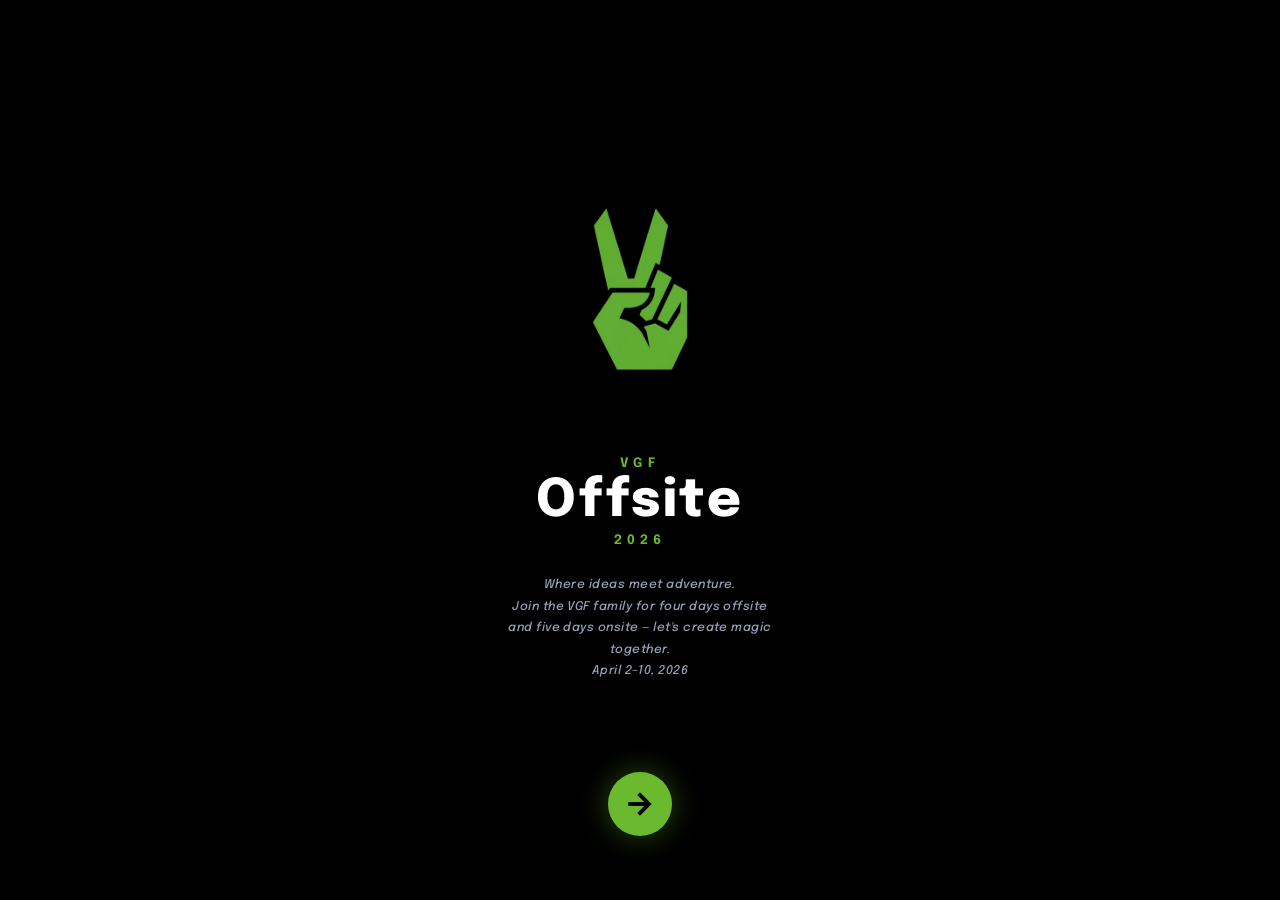
==== index.html @ bce661f6 "Remove chat feature, clean up Firebase references" ====
<!DOCTYPE html>
<html lang="en">

<head>
  <meta charset="utf-8" />
  <meta name="viewport" content="width=device-width, initial-scale=1.0, maximum-scale=1.0, user-scalable=no" />
  <title>VineGarden Films – Event App 2026</title>
  <meta name="description" content="Official event app for VineGarden Films Offsite &amp; Onsite 2026" />
  <link rel="manifest" href="manifest.json" />
  <link rel="apple-touch-icon" href="apple-touch-icon.png" />
  <meta name="apple-mobile-web-app-capable" content="yes" />
  <meta name="apple-mobile-web-app-status-bar-style" content="black-translucent" />
  <meta name="apple-mobile-web-app-title" content="VGF Events" />
  <meta name="theme-color" content="#000000" />
  <link rel="stylesheet" href="styles.css" />
  <link href="https://fonts.googleapis.com/css2?family=Epilogue:wght@100..900&display=swap" rel="stylesheet" />
  <link href="https://fonts.googleapis.com/css2?family=Material+Symbols+Outlined:wght,FILL@100..700,0..1&display=swap"
    rel="stylesheet" />


</head>

<body>
  <div class="app-shell">

    <!-- ===== SCREEN 1: SPLASH / WELCOME ===== -->
    <div id="splash-screen" class="screen active splash-active splash-screen">
      <div class="splash-content">
        <div class="splash-logo">
          <img src="offsite5_banner.png" alt="VGF Logo" class="splash-logo-img" />
        </div>
        <div class="splash-text">
          <p class="splash-small-text">VGF</p>
          <h1 class="splash-big-text">Offsite</h1>
          <p class="splash-small-text">2026</p>
        </div>
        <p class="splash-invite">Where ideas meet adventure.<br>Join the VGF family for four days offsite<br>and five
          days onsite — let's create magic together.<br>April 2–10, 2026</p>
      </div>

      <div class="splash-bottom">
        <button class="splash-enter-btn" id="splash-enter-btn">
          <span class="material-symbols-outlined">arrow_forward</span>
        </button>
      </div>
      <div class="vignette"></div>
      <div class="splash-gradient"></div>
    </div>

    <!-- ===== SCREEN 2: HOME ===== -->
    <div id="home-screen" class="screen home-screen">
      <div class="home-hero">
        <img src="team_banner.png" alt="VGF Team" />
        <div class="home-hero-overlay"></div>
        <div class="home-hero-content">
          <p class="brand-label">VineGarden Films</p>
          <h1>Offsite 2026</h1>
        </div>
      </div>

      <div class="home-intro animate-slide-up stagger-1">
        <p>Welcome to the official VineGarden Films event companion. Explore the schedule, connect with participants,
          and stay updated throughout the Offsite &amp; Onsite 2026.</p>
      </div>

      <div class="home-features">
        <div class="features-header">
          <h3>Featured Highlights</h3>
          <button class="see-all">See All</button>
        </div>
        <div class="features-carousel">
          <div class="feature-card animate-fade-in stagger-3">
            <span class="material-symbols-outlined">celebration</span>
            <p class="title">Ghost Theme Party</p>
            <p class="meta">Apr 4 · The Grand Evening</p>
            <p class="desc">Dress up in spooky costumes for a night of thrills and surprises.</p>
          </div>
          <div class="feature-card animate-fade-in stagger-4">
            <span class="material-symbols-outlined">theater_comedy</span>
            <p class="title">The VGF Show</p>
            <p class="meta">Apr 4 · 1:00 PM</p>
            <p class="desc">The main event showcase — performances, speeches, and fun.</p>
          </div>
          <div class="feature-card animate-fade-in stagger-5">
            <span class="material-symbols-outlined">movie</span>
            <p class="title">Movie</p>
            <p class="meta">Apr 3 · 4:30 PM</p>
            <p class="desc">Sit back, relax, and enjoy a movie screening with the team.</p>
          </div>
        </div>
      </div>
    </div>

    <!-- ===== SCREEN 3: SCHEDULE ===== -->
    <div id="timeline-screen" class="screen timeline-screen">
      <div class="timeline-header">
        <div class="timeline-header-top">
          <div>
            <p class="brand-label">VineGarden Films</p>
            <h2>Schedule</h2>
          </div>
          <button class="timeline-calendar-btn">
            <span class="material-symbols-outlined">calendar_today</span>
          </button>
        </div>
        <div class="schedule-tabs">
          <button class="schedule-tab active" data-schedule="offsite">Offsite</button>
          <button class="schedule-tab" data-schedule="onsite">Onsite</button>
        </div>
        <div class="date-pills" id="offsite-dates">
          <div class="date-pill active" data-date="apr2">
            <span class="month">Apr</span>
            <span class="day">2</span>
          </div>
          <div class="date-pill" data-date="apr3">
            <span class="month">Apr</span>
            <span class="day">3</span>
          </div>
          <div class="date-pill" data-date="apr4">
            <span class="month">Apr</span>
            <span class="day">4</span>
          </div>
          <div class="date-pill" data-date="apr5">
            <span class="month">Apr</span>
            <span class="day">5</span>
          </div>
        </div>
        <div class="date-pills" id="onsite-dates" style="display:none;">
          <div class="date-pill active" data-date="apr6">
            <span class="month">Apr</span>
            <span class="day">6</span>
          </div>
          <div class="date-pill" data-date="apr7">
            <span class="month">Apr</span>
            <span class="day">7</span>
          </div>
          <div class="date-pill" data-date="apr8">
            <span class="month">Apr</span>
            <span class="day">8</span>
          </div>
          <div class="date-pill" data-date="apr9">
            <span class="month">Apr</span>
            <span class="day">9</span>
          </div>
          <div class="date-pill" data-date="apr10">
            <span class="month">Apr</span>
            <span class="day">10</span>
          </div>
        </div>
      </div>

      <div class="timeline-body">
        <div class="timeline-line"></div>

        <div class="schedule-day" data-schedule-date="apr2">
          <div class="timeline-event animate-fade-in stagger-1">
            <div class="timeline-time-col"><span class="timeline-time">12:00</span>
              <div class="timeline-dot"></div>
            </div>
            <div class="event-card">
              <div class="event-card-header"><span class="event-tag morning">Arrival</span><span
                  class="material-symbols-outlined">flight_land</span></div>
              <h3>Arrival</h3>
              <p>Check-in and settle into the venue.</p>
            </div>
          </div>
          <div class="timeline-event animate-fade-in stagger-2">
            <div class="timeline-time-col"><span class="timeline-time">14:00</span>
              <div class="timeline-dot muted"></div>
            </div>
            <div class="event-card">
              <div class="event-card-header"><span class="event-tag lunch">Lunch</span><span
                  class="material-symbols-outlined">restaurant</span></div>
              <h3>Lunch</h3>
              <p>Lunch with the team.</p>
            </div>
          </div>
          <div class="timeline-event animate-fade-in stagger-3">
            <div class="timeline-time-col"><span class="timeline-time">16:30</span>
              <div class="timeline-dot muted"></div>
            </div>
            <div class="event-card">
              <div class="event-card-header"><span class="event-tag workshop">Hi-Tea</span><span
                  class="material-symbols-outlined">local_cafe</span></div>
              <h3>Hi-Tea</h3>
              <p>Refreshments and snacks.</p>
            </div>
          </div>
          <div class="timeline-event animate-fade-in stagger-4">
            <div class="timeline-time-col"><span class="timeline-time highlight">17:00</span>
              <div class="timeline-dot large"></div>
            </div>
            <div class="event-card">
              <div class="event-card-header"><span class="event-tag shoot">Game</span><span
                  class="material-symbols-outlined">sports_esports</span></div>
              <h3>Badminton/Cricket</h3>
              <p>Friendly matches with the team.</p>
            </div>
          </div>
          <div class="timeline-event animate-fade-in stagger-5">
            <div class="timeline-time-col"><span class="timeline-time highlight">19:00</span>
              <div class="timeline-dot large"></div>
            </div>
            <div class="event-card">
              <div class="event-card-header"><span class="event-tag shoot">Game</span><span
                  class="material-symbols-outlined">sports_esports</span></div>
              <h3>Guess the object</h3>
              <p>Guess the object from the song.</p>
            </div>
          </div>
          <div class="timeline-event animate-fade-in stagger-6">
            <div class="timeline-time-col"><span class="timeline-time">21:30</span>
              <div class="timeline-dot muted"></div>
            </div>
            <div class="event-card">
              <div class="event-card-header"><span class="event-tag lunch">Dinner</span><span
                  class="material-symbols-outlined">dinner_dining</span></div>
              <h3>Dinner</h3>
              <p>Dinner with the team.</p>
            </div>
          </div>
          <div class="timeline-event animate-fade-in">
            <div class="timeline-time-col"><span class="timeline-time">23:00</span>
              <div class="timeline-dot muted"></div>
            </div>
            <div class="event-card">
              <div class="event-card-header"><span class="event-tag workshop">Leisure</span><span
                  class="material-symbols-outlined">pool</span></div>
              <h3>Pool</h3>
              <p>Unwind by the pool.</p>
            </div>
          </div>
        </div>
        <div class="schedule-day" data-schedule-date="apr3" style="display:none;">
          <div class="timeline-event animate-fade-in stagger-1">
            <div class="timeline-time-col"><span class="timeline-time">12:00</span>
              <div class="timeline-dot"></div>
            </div>
            <div class="event-card">
              <div class="event-card-header"><span class="event-tag lunch">Brunch</span><span
                  class="material-symbols-outlined">brunch_dining</span></div>
              <h3>Brunch</h3>
              <p>Late morning brunch.</p>
            </div>
          </div>
          <div class="timeline-event animate-fade-in stagger-2">
            <div class="timeline-time-col"><span class="timeline-time highlight">13:00</span>
              <div class="timeline-dot large"></div>
            </div>
            <div class="event-card">
              <div class="event-card-header"><span class="event-tag shoot">Activity</span><span
                  class="material-symbols-outlined">sports_gymnastics</span></div>
              <h3>Obstacle course</h3>
              <p>1:00 – 3:00 PM team challenge.</p>
            </div>
          </div>
          <div class="timeline-event animate-fade-in stagger-3">
            <div class="timeline-time-col"><span class="timeline-time">16:00</span>
              <div class="timeline-dot muted"></div>
            </div>
            <div class="event-card">
              <div class="event-card-header"><span class="event-tag workshop">Hi-Tea</span><span
                  class="material-symbols-outlined">local_cafe</span></div>
              <h3>Hi-Tea</h3>
              <p>Refreshments and snacks.</p>
            </div>
          </div>
          <div class="timeline-event animate-fade-in stagger-4">
            <div class="timeline-time-col"><span class="timeline-time">16:30</span>
              <div class="timeline-dot muted"></div>
            </div>
            <div class="event-card">
              <div class="event-card-header"><span class="event-tag morning">Movie</span><span
                  class="material-symbols-outlined">movie</span></div>
              <h3>Movie</h3>
              <p>4:30 – 7:00 PM movie screening.</p>
            </div>
          </div>
          <div class="timeline-event animate-fade-in stagger-5">
            <div class="timeline-time-col"><span class="timeline-time highlight">20:00</span>
              <div class="timeline-dot large"></div>
            </div>
            <div class="event-card">
              <div class="event-card-header"><span class="event-tag shoot">Game</span><span
                  class="material-symbols-outlined">edit</span></div>
              <h3>Pictionary</h3>
              <p>8:00 – 10:00 PM Pictionary.</p>
            </div>
          </div>
          <div class="timeline-event animate-fade-in stagger-6">
            <div class="timeline-time-col"><span class="timeline-time">22:00</span>
              <div class="timeline-dot muted"></div>
            </div>
            <div class="event-card">
              <div class="event-card-header"><span class="event-tag lunch">Dinner</span><span
                  class="material-symbols-outlined">dinner_dining</span></div>
              <h3>Dinner</h3>
              <p>Dinner with the team.</p>
            </div>
          </div>
          <div class="timeline-event animate-fade-in">
            <div class="timeline-time-col"><span class="timeline-time">23:00</span>
              <div class="timeline-dot muted"></div>
            </div>
            <div class="event-card">
              <div class="event-card-header"><span class="event-tag workshop">Leisure</span><span
                  class="material-symbols-outlined">pool</span></div>
              <h3>Pool</h3>
              <p>Late night pool session.</p>
            </div>
          </div>
        </div>
        <div class="schedule-day" data-schedule-date="apr4" style="display:none;">
          <div class="timeline-event animate-fade-in stagger-1">
            <div class="timeline-time-col"><span class="timeline-time">12:00</span>
              <div class="timeline-dot"></div>
            </div>
            <div class="event-card">
              <div class="event-card-header"><span class="event-tag lunch">Brunch</span><span
                  class="material-symbols-outlined">brunch_dining</span></div>
              <h3>Brunch</h3>
              <p>Energize for the day.</p>
            </div>
          </div>
          <div class="timeline-event animate-fade-in stagger-2">
            <div class="timeline-time-col"><span class="timeline-time highlight">13:00</span>
              <div class="timeline-dot large"></div>
            </div>
            <div class="event-card">
              <div class="event-card-header"><span class="event-tag morning">Show</span><span
                  class="material-symbols-outlined">theater_comedy</span></div>
              <h3>The VGF show</h3>
              <p>The main event show.</p>
            </div>
          </div>
          <div class="timeline-event animate-fade-in stagger-3">
            <div class="timeline-time-col"><span class="timeline-time">16:00</span>
              <div class="timeline-dot muted"></div>
            </div>
            <div class="event-card">
              <div class="event-card-header"><span class="event-tag workshop">Hi-Tea</span><span
                  class="material-symbols-outlined">local_cafe</span></div>
              <h3>Hi-Tea</h3>
              <p>Afternoon refreshments.</p>
            </div>
          </div>
          <div class="timeline-event animate-fade-in stagger-4">
            <div class="timeline-time-col"><span class="timeline-time">16:30</span>
              <div class="timeline-dot muted"></div>
            </div>
            <div class="event-card">
              <div class="event-card-header"><span class="event-tag workshop">Photo</span><span
                  class="material-symbols-outlined">photo_camera</span></div>
              <h3>Group photo</h3>
              <p>4:30 – 5:00 PM team photo.</p>
            </div>
          </div>
          <div class="timeline-event animate-fade-in stagger-5">
            <div class="timeline-time-col"><span class="timeline-time">17:00</span>
              <div class="timeline-dot muted"></div>
            </div>
            <div class="event-card">
              <div class="event-card-header"><span class="event-tag morning">Prep</span><span
                  class="material-symbols-outlined">styler</span></div>
              <h3>Preparation time</h3>
              <p>5:00 – 7:00 PM get ready.</p>
            </div>
          </div>
          <div class="timeline-event animate-fade-in stagger-6">
            <div class="timeline-time-col"><span class="timeline-time highlight">19:00</span>
              <div class="timeline-dot large"></div>
            </div>
            <div class="event-card">
              <div class="event-card-header"><span class="event-tag shoot">Evening</span><span
                  class="material-symbols-outlined">celebration</span></div>
              <h3>The Grand Evening</h3>
              <p>10-Min Brief Speech / DJ Night / Ghost Party / Surprise Event.</p>
            </div>
          </div>
          <div class="timeline-event animate-fade-in">
            <div class="timeline-time-col"><span class="timeline-time">23:00</span>
              <div class="timeline-dot muted"></div>
            </div>
            <div class="event-card">
              <div class="event-card-header"><span class="event-tag workshop">Leisure</span><span
                  class="material-symbols-outlined">pool</span></div>
              <h3>Pool</h3>
              <p>Late night pool.</p>
            </div>
          </div>
        </div>
        <div class="schedule-day" data-schedule-date="apr5" style="display:none;">
          <div class="timeline-event animate-fade-in stagger-1">
            <div class="timeline-time-col"><span class="timeline-time">11:00</span>
              <div class="timeline-dot"></div>
            </div>
            <div class="event-card">
              <div class="event-card-header"><span class="event-tag morning">Departure</span><span
                  class="material-symbols-outlined">flight_takeoff</span></div>
              <h3>Breakfast & departure</h3>
              <p>Farewell breakfast and checkout.</p>
            </div>
          </div>
        </div>

      </div>
      <div class="timeline-glow"></div>
    </div>

    <!-- ===== SCREEN 4: PEOPLE ===== -->
    <div id="people-screen" class="screen people-screen">
      <div class="people-header">
        <div class="people-header-top">
          <h1>Participants</h1>
        </div>
        <div class="search-wrapper">
          <span class="material-symbols-outlined">search</span>
          <input id="people-search" class="search-input" type="text" placeholder="Search participants..." />
        </div>
      </div>

      <div class="people-list">
        <!-- Nikhil -->
        <div class="person-card animate-fade-in stagger-1" data-category="delhi">
          <div class="person-avatar">
            <img src="https://ui-avatars.com/api/?name=Nikhil&background=random&color=fff&size=128" alt="Nikhil" />
          </div>
          <div class="person-info">
            <p class="person-name">Nikhil</p>
            <p class="person-role">Delhi</p>
          </div>
        </div>

        <!-- Shivangi -->
        <div class="person-card animate-fade-in stagger-2" data-category="delhi">
          <div class="person-avatar">
            <img src="https://ui-avatars.com/api/?name=Shivangi&background=random&color=fff&size=128" alt="Shivangi" />
          </div>
          <div class="person-info">
            <p class="person-name">Shivangi</p>
            <p class="person-role">Delhi</p>
          </div>
        </div>

        <!-- Nitish -->
        <div class="person-card animate-fade-in stagger-3" data-category="delhi">
          <div class="person-avatar">
            <img src="https://ui-avatars.com/api/?name=Nitish&background=random&color=fff&size=128" alt="Nitish" />
          </div>
          <div class="person-info">
            <p class="person-name">Nitish</p>
            <p class="person-role">Delhi</p>
          </div>
        </div>

        <!-- Asha Uniyal -->
        <div class="person-card animate-fade-in stagger-4" data-category="delhi">
          <div class="person-avatar">
            <img src="https://ui-avatars.com/api/?name=Asha+Uniyal&background=random&color=fff&size=128"
              alt="Asha Uniyal" />
          </div>
          <div class="person-info">
            <p class="person-name">Asha Uniyal</p>
            <p class="person-role">Delhi</p>
          </div>
        </div>

        <!-- Manya -->
        <div class="person-card animate-fade-in stagger-5" data-category="chandigarh">
          <div class="person-avatar">
            <img src="https://ui-avatars.com/api/?name=Manya&background=random&color=fff&size=128" alt="Manya" />
          </div>
          <div class="person-info">
            <p class="person-name">Manya</p>
            <p class="person-role">Chandigarh</p>
          </div>
        </div>

        <!-- Naman -->
        <div class="person-card animate-fade-in stagger-1" data-category="chandigarh">
          <div class="person-avatar">
            <img src="https://ui-avatars.com/api/?name=Naman&background=random&color=fff&size=128" alt="Naman" />
          </div>
          <div class="person-info">
            <p class="person-name">Naman</p>
            <p class="person-role">Chandigarh</p>
          </div>
        </div>

        <!-- Rachit -->
        <div class="person-card animate-fade-in stagger-2" data-category="chandigarh">
          <div class="person-avatar">
            <img src="https://ui-avatars.com/api/?name=Rachit&background=random&color=fff&size=128" alt="Rachit" />
          </div>
          <div class="person-info">
            <p class="person-name">Rachit</p>
            <p class="person-role">Chandigarh</p>
          </div>
        </div>

        <!-- Surya -->
        <div class="person-card animate-fade-in stagger-3" data-category="kolkata">
          <div class="person-avatar">
            <img src="https://ui-avatars.com/api/?name=Surya&background=random&color=fff&size=128" alt="Surya" />
          </div>
          <div class="person-info">
            <p class="person-name">Surya</p>
            <p class="person-role">Kolkata</p>
          </div>
        </div>

        <!-- Sulagna -->
        <div class="person-card animate-fade-in stagger-4" data-category="kolkata">
          <div class="person-avatar">
            <img src="https://ui-avatars.com/api/?name=Sulagna&background=random&color=fff&size=128" alt="Sulagna" />
          </div>
          <div class="person-info">
            <p class="person-name">Sulagna</p>
            <p class="person-role">Kolkata</p>
          </div>
        </div>

        <!-- Ved -->
        <div class="person-card animate-fade-in stagger-5" data-category="kolkata">
          <div class="person-avatar">
            <img src="https://ui-avatars.com/api/?name=Ved&background=random&color=fff&size=128" alt="Ved" />
          </div>
          <div class="person-info">
            <p class="person-name">Ved</p>
            <p class="person-role">Kolkata</p>
          </div>
        </div>

        <!-- Kiran Shinde -->
        <div class="person-card animate-fade-in stagger-1" data-category="pune">
          <div class="person-avatar">
            <img src="https://ui-avatars.com/api/?name=Kiran+Shinde&background=random&color=fff&size=128"
              alt="Kiran Shinde" />
          </div>
          <div class="person-info">
            <p class="person-name">Kiran Shinde</p>
            <p class="person-role">Pune</p>
          </div>
        </div>

        <!-- Anand Harish Makwana -->
        <div class="person-card animate-fade-in stagger-2" data-category="pune">
          <div class="person-avatar">
            <img src="https://ui-avatars.com/api/?name=Anand+Harish+Makwana&background=random&color=fff&size=128"
              alt="Anand Harish Makwana" />
          </div>
          <div class="person-info">
            <p class="person-name">Anand Harish Makwana</p>
            <p class="person-role">Pune</p>
          </div>
        </div>

        <!-- Sunil -->
        <div class="person-card animate-fade-in stagger-3" data-category="mumbai">
          <div class="person-avatar">
            <img src="https://ui-avatars.com/api/?name=Sunil&background=random&color=fff&size=128" alt="Sunil" />
          </div>
          <div class="person-info">
            <p class="person-name">Sunil</p>
            <p class="person-role">Mumbai</p>
          </div>
        </div>

        <!-- Hrishikesh -->
        <div class="person-card animate-fade-in stagger-4" data-category="mumbai">
          <div class="person-avatar">
            <img src="https://ui-avatars.com/api/?name=Hrishikesh&background=random&color=fff&size=128"
              alt="Hrishikesh" />
          </div>
          <div class="person-info">
            <p class="person-name">Hrishikesh</p>
            <p class="person-role">Mumbai</p>
          </div>
        </div>

        <!-- Karan -->
        <div class="person-card animate-fade-in stagger-5" data-category="mumbai">
          <div class="person-avatar">
            <img src="https://ui-avatars.com/api/?name=Karan&background=random&color=fff&size=128" alt="Karan" />
          </div>
          <div class="person-info">
            <p class="person-name">Karan</p>
            <p class="person-role">Mumbai</p>
          </div>
        </div>

        <!-- Radhika -->
        <div class="person-card animate-fade-in stagger-1" data-category="mumbai">
          <div class="person-avatar">
            <img src="https://ui-avatars.com/api/?name=Radhika&background=random&color=fff&size=128" alt="Radhika" />
          </div>
          <div class="person-info">
            <p class="person-name">Radhika</p>
            <p class="person-role">Mumbai</p>
          </div>
        </div>

        <!-- Harsh -->
        <div class="person-card animate-fade-in stagger-2" data-category="mumbai">
          <div class="person-avatar">
            <img src="https://ui-avatars.com/api/?name=Harsh&background=random&color=fff&size=128" alt="Harsh" />
          </div>
          <div class="person-info">
            <p class="person-name">Harsh</p>
            <p class="person-role">Mumbai</p>
          </div>
        </div>

        <!-- Vedant -->
        <div class="person-card animate-fade-in stagger-3" data-category="mumbai">
          <div class="person-avatar">
            <img src="https://ui-avatars.com/api/?name=Vedant&background=random&color=fff&size=128" alt="Vedant" />
          </div>
          <div class="person-info">
            <p class="person-name">Vedant</p>
            <p class="person-role">Mumbai</p>
          </div>
        </div>

        <!-- Yusuf -->
        <div class="person-card animate-fade-in stagger-4" data-category="mumbai">
          <div class="person-avatar">
            <img src="https://ui-avatars.com/api/?name=Yusuf&background=random&color=fff&size=128" alt="Yusuf" />
          </div>
          <div class="person-info">
            <p class="person-name">Yusuf</p>
            <p class="person-role">Mumbai</p>
          </div>
        </div>

        <!-- Monty -->
        <div class="person-card animate-fade-in stagger-5" data-category="indore">
          <div class="person-avatar">
            <img src="https://ui-avatars.com/api/?name=Monty&background=random&color=fff&size=128" alt="Monty" />
          </div>
          <div class="person-info">
            <p class="person-name">Monty</p>
            <p class="person-role">Indore</p>
          </div>
        </div>

        <!-- Nitin -->
        <div class="person-card animate-fade-in stagger-1" data-category="indore">
          <div class="person-avatar">
            <img src="https://ui-avatars.com/api/?name=Nitin&background=random&color=fff&size=128" alt="Nitin" />
          </div>
          <div class="person-info">
            <p class="person-name">Nitin</p>
            <p class="person-role">Indore</p>
          </div>
        </div>

        <!-- Saisha -->
        <div class="person-card animate-fade-in stagger-2" data-category="bangalore">
          <div class="person-avatar">
            <img src="https://ui-avatars.com/api/?name=Saisha&background=random&color=fff&size=128" alt="Saisha" />
          </div>
          <div class="person-info">
            <p class="person-name">Saisha</p>
            <p class="person-role">Bangalore</p>
          </div>
        </div>

        <!-- Karthik -->
        <div class="person-card animate-fade-in stagger-3" data-category="hyderabad">
          <div class="person-avatar">
            <img src="https://ui-avatars.com/api/?name=Karthik&background=random&color=fff&size=128" alt="Karthik" />
          </div>
          <div class="person-info">
            <p class="person-name">Karthik</p>
            <p class="person-role">Hyderabad</p>
          </div>
        </div>
      </div>

      <div class="ambient-glow-tr"></div>
      <div class="ambient-glow-bl"></div>
    </div>

    <!-- ===== SCREEN 5: HELP & SUPPORT ===== -->
    <div id="help-screen" class="screen help-screen">
      <div class="help-header">
        <div class="help-header-row">
          <span class="material-symbols-outlined brand-icon">movie_filter</span>
          <h1>Help &amp; Support</h1>
          <div class="spacer"></div>
        </div>
        <p class="brand-text">VineGarden Films: 2026</p>
      </div>

      <div class="help-body">
        <!-- Direct Assistance -->
        <section>
          <div class="help-section-title">
            <div class="bar"></div>
            <h2>Direct Assistance</h2>
          </div>
          <button class="help-action">
            <div class="help-action-left">
              <div class="help-action-icon">
                <span class="material-symbols-outlined">headset_mic</span>
              </div>
              <div class="help-action-text">
                <p class="title">Contact Support</p>
                <p class="subtitle">Onsite help available 24/7</p>
              </div>
            </div>
            <span class="material-symbols-outlined chevron">chevron_right</span>
          </button>

        </section>

        <!-- Venue & Logistics -->
        <section>
          <div class="help-section-title">
            <div class="bar"></div>
            <h2>Venue &amp; Logistics</h2>
          </div>
          <div class="venue-card">
            <div class="venue-map">
              <img
                src="https://lh3.googleusercontent.com/aida-public/[base64]"
                alt="Venue Map" />
              <div class="venue-map-gradient"></div>
              <button class="venue-map-btn">
                <span class="material-symbols-outlined">map</span>
                View Interactive Map
              </button>
            </div>
            <div class="venue-links">
              <button class="venue-link">
                <div class="venue-link-left">
                  <span class="material-symbols-outlined">directions_bus</span>
                  <span>Shuttle Schedule</span>
                </div>
                <span class="material-symbols-outlined arrow">arrow_forward</span>
              </button>
              <div class="venue-divider"></div>
              <button class="venue-link">
                <div class="venue-link-left">
                  <span class="material-symbols-outlined">location_on</span>
                  <span>Parking Directions</span>
                </div>
                <span class="material-symbols-outlined arrow">arrow_forward</span>
              </button>
            </div>
          </div>
        </section>

        <!-- Essential Resources -->
        <section>
          <div class="help-section-title">
            <div class="bar"></div>
            <h2>Essential Resources</h2>
          </div>
          <div class="resource-card">
            <div class="resource-icon">
              <span class="material-symbols-outlined">quiz</span>
            </div>
            <div class="resource-info">
              <p class="title">FAQs</p>
              <p class="subtitle">Wifi, catering, and accommodations</p>
            </div>
            <span class="material-symbols-outlined external-icon">open_in_new</span>
          </div>
          <div class="resource-card">
            <div class="resource-icon">
              <span class="material-symbols-outlined">gavel</span>
            </div>
            <div class="resource-info">
              <p class="title">Event Policies</p>
              <p class="subtitle">Production conduct &amp; NDAs</p>
            </div>
            <span class="material-symbols-outlined external-icon">open_in_new</span>
          </div>
          <div class="resource-card">
            <div class="resource-icon emergency">
              <span class="material-symbols-outlined">medical_services</span>
            </div>
            <div class="resource-info">
              <p class="title">Emergency Info</p>
              <p class="subtitle">Medics &amp; Security contacts</p>
            </div>
            <span class="material-symbols-outlined external-icon">open_in_new</span>
          </div>
        </section>
      </div>
    </div>



    <!-- ===== BOTTOM NAVIGATION ===== -->
    <nav id="bottom-nav" class="bottom-nav" style="display: none;">
      <button class="nav-item active" data-screen="home">
        <span class="material-symbols-outlined">home</span>
        <span class="nav-label">Home</span>
      </button>
      <button class="nav-item" data-screen="timeline">
        <span class="material-symbols-outlined">event_note</span>
        <span class="nav-label">Schedule</span>
      </button>
      <button class="nav-item" data-screen="people">
        <span class="material-symbols-outlined">group</span>
        <span class="nav-label">People</span>
      </button>

      <button class="nav-item" data-screen="help">
        <span class="material-symbols-outlined">help_outline</span>
        <span class="nav-label">Help</span>
      </button>
    </nav>

  </div>
  <script src="app.js"></script>
</body>

</html>
---- styles.css ----
/* ============================================
   VINE GARDEN FILMS - Event App 2026
   Design System & Styles
   ============================================ */

@import url('https://fonts.googleapis.com/css2?family=Epilogue:wght@100..900&display=swap');

/* ---- CSS Custom Properties ---- */
:root {
  --primary: #6ab92e;
  --primary-rgb: 106, 185, 46;
  --accent-green: #16541E;
  --accent-green-rgb: 22, 84, 30;
  --bg-dark: #000000;
  --card-dark: #0a0a0a;
  --gold: #6ab92e;
  --font-display: 'Epilogue', sans-serif;
  --radius-sm: 0.25rem;
  --radius-md: 0.5rem;
  --radius-lg: 0.75rem;
  --radius-xl: 1rem;
  --radius-2xl: 1.25rem;
  --radius-full: 9999px;
}

/* ---- Reset & Base ---- */
*,
*::before,
*::after {
  box-sizing: border-box;
  margin: 0;
  padding: 0;
}

html {
  -webkit-text-size-adjust: 100%;
  -webkit-font-smoothing: antialiased;
  -moz-osx-font-smoothing: grayscale;
}

body {
  font-family: var(--font-display);
  background-color: var(--bg-dark);
  color: #f1f5f9;
  height: 100dvh;
  overflow: hidden;
}

/* ---- App Shell ---- */
.app-shell {
  position: relative;
  display: flex;
  flex-direction: column;
  height: 100dvh;
  width: 100%;
  max-width: 430px;
  margin: 0 auto;
  overflow: hidden;
  background: var(--bg-dark);
}

/* ---- Screen Management ---- */
.screen {
  display: none;
  flex-direction: column;
  min-height: 100dvh;
  width: 100%;
  position: absolute;
  top: 0;
  left: 0;
  right: 0;
  bottom: 0;
  opacity: 0;
  transition: opacity 0.4s ease;
  z-index: 1;
}

.screen.active {
  display: flex;
  opacity: 1;
  z-index: 5;
}

.screen.splash-active {
  z-index: 100;
}

/* ============================================
   SCREEN 1: SPLASH / WELCOME
   ============================================ */
.splash-screen {
  align-items: center;
  justify-content: space-between;
  padding: 60px 24px 48px;
  position: relative;
  overflow: hidden;
}

.splash-content {
  flex: 1;
  display: flex;
  flex-direction: column;
  align-items: center;
  justify-content: center;
  width: 100%;
  z-index: 10;
}

/* Logo */
.splash-logo {
  margin-bottom: 24px;
}

.splash-logo-img {
  width: 280px;
  height: 280px;
  object-fit: contain;
}

/* Text block */
.splash-text {
  text-align: center;
  margin-bottom: 28px;
  display: flex;
  flex-direction: column;
  align-items: center;
  gap: 0;
}

.splash-small-text {
  color: var(--primary);
  font-size: 13px;
  font-weight: 700;
  letter-spacing: 0.4em;
  text-transform: uppercase;
  line-height: 1;
}

.splash-big-text {
  color: #fff;
  font-size: 52px;
  font-weight: 800;
  letter-spacing: 0.05em;
  line-height: 1;
  margin: 6px 0;
}

/* Invite message */
.splash-invite {
  color: #94a3b8;
  font-size: 12px;
  font-weight: 500;
  text-align: center;
  line-height: 1.8;
  max-width: 300px;
  letter-spacing: 0.04em;
  font-style: italic;
}

/* Bottom section with enter button */
.splash-bottom {
  z-index: 10;
  padding-bottom: 16px;
  display: flex;
  flex-direction: column;
  align-items: center;
  gap: 12px;
}

.splash-enter-btn {
  width: 64px;
  height: 64px;
  border-radius: 50%;
  background: var(--primary);
  border: none;
  cursor: pointer;
  display: flex;
  align-items: center;
  justify-content: center;
  box-shadow: 0 0 30px rgba(var(--primary-rgb), 0.4);
  transition: all 0.3s ease;
  -webkit-tap-highlight-color: transparent;
  animation: btn-pulse 2s ease-in-out infinite;
}

.splash-enter-btn .material-symbols-outlined {
  font-size: 32px;
  color: #000;
  font-weight: 700;
}

.splash-enter-btn:active {
  transform: scale(0.92);
  box-shadow: 0 0 15px rgba(var(--primary-rgb), 0.6);
}

@keyframes btn-pulse {

  0%,
  100% {
    box-shadow: 0 0 30px rgba(var(--primary-rgb), 0.4);
  }

  50% {
    box-shadow: 0 0 50px rgba(var(--primary-rgb), 0.7);
  }
}

/* Vignette overlay */
.vignette {
  position: absolute;
  inset: 0;
  pointer-events: none;
  box-shadow: inset 0 0 150px rgba(0, 0, 0, 0.9);
  opacity: 0.6;
}

.splash-gradient {
  position: absolute;
  top: 0;
  left: 0;
  width: 100%;
  height: 100%;
  background: linear-gradient(to bottom, transparent, transparent 60%, rgba(0, 0, 0, 0.9));
  pointer-events: none;
}

/* ============================================
   BOTTOM NAVIGATION BAR
   ============================================ */
.bottom-nav {
  position: fixed;
  bottom: 0;
  left: 0;
  right: 0;
  max-width: 430px;
  margin: 0 auto;
  background: rgba(0, 0, 0, 0.95);
  backdrop-filter: blur(20px);
  -webkit-backdrop-filter: blur(20px);
  border-top: 1px solid rgba(255, 255, 255, 0.1);
  padding: 12px 24px 32px;
  display: flex;
  justify-content: space-between;
  align-items: center;
  z-index: 50;
}

.nav-item {
  display: flex;
  flex-direction: column;
  align-items: center;
  gap: 6px;
  cursor: pointer;
  min-width: 64px;
  color: #64748b;
  transition: color 0.2s ease;
  border: none;
  background: none;
  font-family: var(--font-display);
  -webkit-tap-highlight-color: transparent;
}

.nav-item .material-symbols-outlined {
  font-size: 28px;
  transition: font-variation-settings 0.2s ease;
}

.nav-item .nav-label {
  font-size: 9px;
  font-weight: 700;
  letter-spacing: 0.15em;
}

.nav-item.active {
  color: var(--primary);
}

.nav-item.active .material-symbols-outlined {
  font-variation-settings: 'FILL' 1;
}

/* ============================================
   SCREEN 2: HOME
   ============================================ */
.home-screen {
  overflow-y: auto;
  padding-bottom: 100px;
}

.home-screen::-webkit-scrollbar {
  display: none;
}

.home-screen {
  -ms-overflow-style: none;
  scrollbar-width: none;
}

.home-hero {
  position: relative;
  width: 100%;
  height: 48vh;
  overflow: hidden;
}

.home-hero img {
  width: 100%;
  height: 100%;
  object-fit: cover;
  opacity: 0.5;
}

.home-hero-overlay {
  position: absolute;
  inset: 0;
  background: linear-gradient(to bottom, rgba(0, 0, 0, 0) 0%, rgba(0, 0, 0, 0.9) 100%);
}

.home-hero-content {
  position: absolute;
  bottom: 32px;
  left: 24px;
}

.home-hero-content .brand-label {
  color: var(--primary);
  font-weight: 700;
  letter-spacing: 0.2em;
  font-size: 10px;
  margin-bottom: 8px;
}

.home-hero-content h1 {
  font-size: 36px;
  font-weight: 700;
  letter-spacing: -0.01em;
  color: #fff;
  line-height: 1.15;
}

/* Intro text */
.home-intro {
  padding: 28px 24px 0;
}

.home-intro p {
  font-size: 14px;
  color: #94a3b8;
  line-height: 1.7;
  font-weight: 400;
  letter-spacing: 0.01em;
}

.cta-button {
  width: 100%;
  background: var(--primary);
  color: #000;
  font-weight: 700;
  font-family: var(--font-display);
  padding: 16px 24px;
  border-radius: var(--radius-xl);
  display: flex;
  align-items: center;
  justify-content: space-between;
  border: none;
  cursor: pointer;
  font-size: 18px;
  transition: all 0.2s ease;
  -webkit-tap-highlight-color: transparent;
}

.cta-button:active {
  transform: scale(0.98);
  background: rgba(var(--primary-rgb), 0.9);
}

.cta-button .material-symbols-outlined {
  font-weight: 700;
}

/* Featured Highlights */
.home-features {
  padding: 48px 24px 0;
}

.features-header {
  display: flex;
  justify-content: space-between;
  align-items: flex-end;
  margin-bottom: 20px;
}

.features-header h3 {
  font-size: 12px;
  font-weight: 700;
  letter-spacing: 0.15em;
  color: #71717a;
}

.features-header .see-all {
  color: var(--primary);
  font-size: 12px;
  font-weight: 700;
  cursor: pointer;
  border: none;
  background: none;
  font-family: var(--font-display);
}

.features-carousel {
  display: flex;
  gap: 16px;
  overflow-x: auto;
  padding-bottom: 16px;
}

.features-carousel::-webkit-scrollbar {
  display: none;
}

.features-carousel {
  -ms-overflow-style: none;
  scrollbar-width: none;
}

.feature-card {
  min-width: calc(50% - 8px);
  max-width: calc(50% - 8px);
  min-height: 144px;
  height: auto;
  background: rgba(24, 24, 27, 0.5);
  border-radius: var(--radius-xl);
  padding: 20px;
  border: 1px solid #27272a;
  display: flex;
  flex-direction: column;
  justify-content: flex-end;
  flex-shrink: 0;
  cursor: pointer;
  transition: border-color 0.2s;
  font-family: var(--font-display);
}

.feature-card:hover {
  border-color: rgba(var(--primary-rgb), 0.3);
}

.feature-card .material-symbols-outlined {
  color: var(--primary);
  margin-bottom: 12px;
  font-size: 24px;
}

.feature-card .title {
  font-size: 16px;
  font-weight: 600;
  color: #fff;
}

.feature-card .meta {
  font-size: 12px;
  color: #71717a;
  font-weight: 500;
  margin-top: 4px;
}

.feature-card .desc {
  font-size: 10px;
  color: #94a3b8;
  font-weight: 400;
  line-height: 1.5;
  margin-top: 6px;
}

/* ============================================
   SCREEN 3: TIMELINE / SCHEDULE
   ============================================ */
.timeline-screen {
  overflow-y: auto;
  padding-bottom: 100px;
}

.timeline-screen::-webkit-scrollbar {
  display: none;
}

.timeline-screen {
  -ms-overflow-style: none;
  scrollbar-width: none;
}

.timeline-header {
  position: sticky;
  top: 0;
  z-index: 10;
  background: rgba(0, 0, 0, 0.8);
  backdrop-filter: blur(20px);
  -webkit-backdrop-filter: blur(20px);
  padding: 12px 24px;
}

.timeline-header-top {
  display: flex;
  align-items: center;
  justify-content: space-between;
  padding: 8px 0;
}

.timeline-header-top .brand-label {
  color: var(--gold);
  font-size: 10px;
  font-weight: 700;
  letter-spacing: 0.2em;
  margin-bottom: 4px;
}

.timeline-header-top h2 {
  font-size: 24px;
  font-weight: 700;
  letter-spacing: -0.01em;
  color: #fff;
}

.timeline-calendar-btn {
  width: 40px;
  height: 40px;
  border-radius: 50%;
  border: 1px solid var(--accent-green);
  display: flex;
  align-items: center;
  justify-content: center;
  background: none;
  cursor: pointer;
}

.timeline-calendar-btn .material-symbols-outlined {
  color: var(--primary);
  font-size: 20px;
}

/* Date pills */
.date-pills {
  display: flex;
  gap: 16px;
  padding: 16px 0;
  overflow-x: auto;
}

.date-pills::-webkit-scrollbar {
  display: none;
}

.date-pills {
  scrollbar-width: none;
}

.date-pill {
  display: flex;
  flex-direction: column;
  align-items: center;
  min-width: 60px;
  padding: 12px 0;
  border-radius: var(--radius-xl);
  border: 1px solid rgba(255, 255, 255, 0.1);
  background: rgba(255, 255, 255, 0.05);
  cursor: pointer;
  transition: all 0.2s ease;
  font-family: var(--font-display);
}

.date-pill .month {
  font-size: 10px;
  font-weight: 700;
  text-transform: uppercase;
  color: rgba(255, 255, 255, 0.4);
}

.date-pill .day {
  font-size: 18px;
  font-weight: 700;
  color: rgba(255, 255, 255, 0.6);
}

.date-pill.active {
  background: var(--accent-green);
  border-color: rgba(var(--primary-rgb), 0.3);
}

.date-pill.active .month {
  color: rgba(255, 255, 255, 0.7);
}

.date-pill.active .day {
  color: #fff;
}

/* Schedule Tabs (Offsite / Onsite) */
.schedule-tabs {
  display: flex;
  gap: 8px;
  padding: 12px 0 4px;
}

.schedule-tab {
  flex: 1;
  padding: 10px 0;
  border-radius: var(--radius-full);
  font-size: 13px;
  font-weight: 700;
  letter-spacing: 0.1em;
  cursor: pointer;
  transition: all 0.25s ease;
  border: 1px solid rgba(255, 255, 255, 0.1);
  background: rgba(255, 255, 255, 0.05);
  color: #94a3b8;
  font-family: var(--font-display);
  -webkit-tap-highlight-color: transparent;
}

.schedule-tab.active {
  background: var(--primary);
  color: #000;
  border-color: var(--primary);
  box-shadow: 0 0 16px rgba(var(--primary-rgb), 0.3);
}

/* Timeline body */
.timeline-body {
  padding: 24px 24px;
  position: relative;
}

.timeline-line {
  position: absolute;
  left: 45px;
  top: 24px;
  bottom: 24px;
  width: 2px;
  background: linear-gradient(180deg, rgba(var(--accent-green-rgb), 0.1) 0%, var(--accent-green) 15%, var(--accent-green) 85%, rgba(var(--accent-green-rgb), 0.1) 100%);
  border-radius: var(--radius-full);
}

/* Timeline event row */
.timeline-event {
  position: relative;
  display: flex;
  gap: 24px;
  margin-bottom: 40px;
}

.timeline-event:last-child {
  margin-bottom: 0;
}

.timeline-time-col {
  display: flex;
  flex-direction: column;
  align-items: center;
  padding-top: 4px;
  width: 44px;
  min-width: 44px;
  flex-shrink: 0;
}

.timeline-time {
  font-size: 11px;
  font-weight: 700;
  text-transform: uppercase;
  color: var(--primary) !important;
}

.timeline-time.highlight {
  color: var(--primary) !important;
}

.timeline-dot {
  width: 12px;
  height: 12px;
  border-radius: 50%;
  background: var(--primary);
  margin-top: 12px;
  z-index: 10;
  border: 2px solid #000;
  box-shadow: 0 0 10px var(--primary);
  flex-shrink: 0;
}

.timeline-dot.muted {
  background: var(--primary) !important;
  box-shadow: 0 0 8px var(--primary) !important;
}

.timeline-dot.large {
  width: 16px;
  height: 16px;
  border-width: 4px;
  margin-top: 10px;
  box-shadow: 0 0 15px var(--primary);
}

/* Event card */
.event-card {
  flex: 1;
  background: rgba(255, 255, 255, 0.05);
  border: 1px solid rgba(255, 255, 255, 0.1);
  border-radius: var(--radius-xl);
  padding: 16px;
}

.event-card.featured {
  background: rgba(var(--accent-green-rgb), 0.2);
  border-color: rgba(var(--primary-rgb), 0.4);
  box-shadow: 0 0 0 1px rgba(var(--primary-rgb), 0.2);
}

.event-card-header {
  display: flex;
  justify-content: space-between;
  align-items: flex-start;
  margin-bottom: 8px;
}

.event-tag {
  padding: 2px 8px;
  border-radius: var(--radius-full);
  font-size: 9px;
  font-weight: 700;
  letter-spacing: 0.1em;
}

.event-tag.morning {
  background: var(--primary);
  color: #000;
}

.event-tag.workshop {
  background: var(--primary);
  color: #000;
}

.event-tag.lunch {
  background: var(--primary);
  color: #000;
}

.event-tag.shoot {
  background: var(--primary);
  color: #000;
}

.event-card-header .material-symbols-outlined {
  font-size: 18px;
  color: var(--gold);
}

.event-card-header .material-symbols-outlined.muted {
  color: rgba(255, 255, 255, 0.4);
}

.event-card h3 {
  font-size: 16px;
  font-weight: 700;
  color: #fff;
  margin-bottom: 4px;
}

.event-card p {
  font-size: 12px;
  color: rgba(255, 255, 255, 0.6);
  line-height: 1.6;
  margin-bottom: 16px;
}

.event-card .location-tag {
  display: flex;
  align-items: center;
  gap: 8px;
  font-size: 10px;
  font-weight: 700;
  color: var(--primary);
}

.event-card .location-tag .material-symbols-outlined {
  font-size: 14px;
  color: var(--primary);
}

/* RSVP buttons */
.rsvp-btn {
  width: 100%;
  padding: 10px;
  border-radius: var(--radius-md);
  font-size: 12px;
  font-weight: 700;
  border: none;
  cursor: pointer;
  font-family: var(--font-display);
  transition: all 0.2s ease;
  letter-spacing: 0.05em;
}

.rsvp-btn.primary {
  background: var(--accent-green);
  color: #fff;
  border: 1px solid rgba(var(--primary-rgb), 0.2);
}

.rsvp-btn.primary:hover {
  background: rgba(var(--accent-green-rgb), 0.8);
}

.rsvp-btn.secondary {
  background: rgba(255, 255, 255, 0.1);
  color: #fff;
  border: 1px solid rgba(255, 255, 255, 0.1);
}

.rsvp-btn.secondary:hover {
  background: rgba(255, 255, 255, 0.2);
}

/* Radial glow overlay for timeline screen */
.timeline-glow {
  position: fixed;
  inset: 0;
  pointer-events: none;
  opacity: 0.2;
  background: radial-gradient(circle at 50% 0%, var(--accent-green) 0%, transparent 50%);
  z-index: 0;
}

/* ============================================
   SCREEN 4: PEOPLE
   ============================================ */
.people-screen {
  overflow-y: auto;
  padding-bottom: 100px;
}

.people-screen::-webkit-scrollbar {
  display: none;
}

.people-screen {
  -ms-overflow-style: none;
  scrollbar-width: none;
}

.people-header {
  padding: 16px 24px;
  display: flex;
  flex-direction: column;
  gap: 16px;
  background: var(--bg-dark);
  position: sticky;
  top: 0;
  z-index: 10;
}

.people-header-top {
  display: flex;
  justify-content: space-between;
  align-items: center;
}

.people-header-top h1 {
  font-size: 24px;
  font-weight: 700;
  letter-spacing: -0.01em;
  color: #fff;
}

.filter-btn {
  width: 40px;
  height: 40px;
  border-radius: 50%;
  background: rgba(30, 41, 59, 0.5);
  border: 1px solid rgba(255, 255, 255, 0.1);
  display: flex;
  align-items: center;
  justify-content: center;
  cursor: pointer;
}

.filter-btn .material-symbols-outlined {
  color: #fff;
  font-size: 20px;
}

/* Search */
.search-wrapper {
  position: relative;
}

.search-wrapper .material-symbols-outlined {
  position: absolute;
  left: 16px;
  top: 50%;
  transform: translateY(-50%);
  color: #64748b;
  font-size: 20px;
}

.search-input {
  width: 100%;
  background: var(--card-dark);
  border: 1px solid rgba(255, 255, 255, 0.1);
  border-radius: var(--radius-xl);
  padding: 14px 16px 14px 48px;
  font-size: 14px;
  color: #fff;
  font-family: var(--font-display);
  outline: none;
  transition: border-color 0.2s ease;
}

.search-input::placeholder {
  color: #475569;
}

.search-input:focus {
  border-color: rgba(var(--primary-rgb), 0.5);
}

/* Filter pills */
.people-filters {
  display: flex;
  gap: 8px;
  overflow-x: auto;
  padding: 8px 24px 16px;
  background: var(--bg-dark);
  position: sticky;
  top: 100px;
  z-index: 9;
}

.people-filters::-webkit-scrollbar {
  display: none;
}

.people-filters {
  scrollbar-width: none;
}

.filter-pill {
  padding: 6px 20px;
  border-radius: var(--radius-full);
  font-size: 11px;
  font-weight: 700;
  letter-spacing: 0.1em;
  white-space: nowrap;
  cursor: pointer;
  transition: all 0.2s ease;
  border: 1px solid rgba(255, 255, 255, 0.1);
  background: var(--card-dark);
  color: #94a3b8;
  font-family: var(--font-display);
}

.filter-pill.active {
  background: var(--primary);
  color: #000;
  border-color: var(--primary);
}

/* People cards */
.people-list {
  padding: 0 24px;
  display: flex;
  flex-direction: column;
  gap: 12px;
}

.person-card {
  display: flex;
  align-items: center;
  gap: 16px;
  padding: 16px;
  background: var(--card-dark);
  border: 1px solid rgba(255, 255, 255, 0.05);
  border-radius: 16px;
  cursor: pointer;
  transition: background 0.2s ease;
}

.person-card:active {
  background: rgba(var(--primary-rgb), 0.05);
}

.person-avatar {
  position: relative;
  flex-shrink: 0;
}

.person-avatar img {
  width: 56px;
  height: 56px;
  border-radius: 50%;
  object-fit: cover;
  background: #1e293b;
  border: 1px solid rgba(255, 255, 255, 0.1);
}

.online-dot {
  position: absolute;
  bottom: -2px;
  right: -2px;
  width: 16px;
  height: 16px;
  background: var(--primary);
  border-radius: 50%;
  border: 2px solid #000;
}

.person-info {
  flex: 1;
}

.person-name {
  font-size: 14px;
  font-weight: 700;
  color: #fff;
  letter-spacing: 0.02em;
}

.person-role {
  font-size: 10px;
  color: var(--primary);
  font-weight: 600;
  letter-spacing: 0.02em;
  margin-top: 2px;
}

.person-card .chevron {
  color: #334155;
  font-size: 24px;
}

/* Ambient glows for people screen */
.ambient-glow-tr {
  position: absolute;
  top: 0;
  right: 0;
  width: 256px;
  height: 256px;
  background: rgba(var(--primary-rgb), 0.05);
  border-radius: 50%;
  filter: blur(100px);
  pointer-events: none;
}

.ambient-glow-bl {
  position: absolute;
  bottom: 80px;
  left: 0;
  width: 192px;
  height: 192px;
  background: rgba(var(--accent-green-rgb), 0.05);
  border-radius: 50%;
  filter: blur(80px);
  pointer-events: none;
}

/* ============================================
   SCREEN 5: HELP & SUPPORT
   ============================================ */
.help-screen {
  overflow-y: auto;
  padding-bottom: 100px;
}

.help-screen::-webkit-scrollbar {
  display: none;
}

.help-screen {
  -ms-overflow-style: none;
  scrollbar-width: none;
}

.help-header {
  padding: 24px;
  border-bottom: 1px solid rgba(var(--primary-rgb), 0.2);
  background: rgba(0, 0, 0, 0.8);
  backdrop-filter: blur(20px);
  -webkit-backdrop-filter: blur(20px);
  position: sticky;
  top: 0;
  z-index: 10;
}

.help-header-row {
  display: flex;
  align-items: center;
  justify-content: space-between;
}

.help-header .brand-icon {
  color: var(--primary);
  font-size: 30px;
}

.help-header h1 {
  font-size: 20px;
  font-weight: 700;
  letter-spacing: -0.01em;
  color: #fff;
}

.help-header .spacer {
  width: 32px;
}

.help-header .brand-text {
  font-size: 12px;
  color: #94a3b8;
  text-align: center;
  font-weight: 500;
  letter-spacing: 0.02em;
  margin-top: 4px;
}

/* Sections */
.help-body {
  padding: 16px;
  display: flex;
  flex-direction: column;
  gap: 32px;
}

.help-section-title {
  display: flex;
  align-items: center;
  gap: 12px;
  margin-bottom: 16px;
}

.help-section-title .bar {
  width: 4px;
  height: 20px;
  background: var(--primary);
  border-radius: var(--radius-full);
}

.help-section-title h2 {
  font-size: 14px;
  font-weight: 700;
  letter-spacing: 0.02em;
  color: #cbd5e1;
}

/* Help action items */
.help-action {
  width: 100%;
  display: flex;
  align-items: center;
  justify-content: space-between;
  padding: 20px;
  background: var(--card-dark);
  border: 1px solid rgba(255, 255, 255, 0.1);
  border-radius: 16px;
  cursor: pointer;
  border-left: none;
  border-right: none;
  border-top: none;
  font-family: var(--font-display);
  transition: background 0.2s ease;
  margin-bottom: 12px;
  text-align: left;
}

.help-action:active {
  background: rgba(var(--primary-rgb), 0.1);
}

.help-action-left {
  display: flex;
  align-items: center;
  gap: 16px;
}

.help-action-icon {
  width: 48px;
  height: 48px;
  border-radius: var(--radius-xl);
  background: rgba(var(--primary-rgb), 0.1);
  display: flex;
  align-items: center;
  justify-content: center;
  border: 1px solid rgba(var(--primary-rgb), 0.2);
}

.help-action-icon .material-symbols-outlined {
  color: var(--primary);
  font-size: 24px;
}

.help-action-text .title {
  font-weight: 700;
  color: #fff;
  font-size: 16px;
}

.help-action-text .subtitle {
  font-size: 12px;
  color: #94a3b8;
  margin-top: 2px;
}

.help-action .chevron {
  color: #475569;
  font-size: 24px;
}

/* Venue section */
.venue-card {
  background: var(--card-dark);
  border: 1px solid rgba(255, 255, 255, 0.1);
  border-radius: 16px;
  overflow: hidden;
}

.venue-map {
  position: relative;
  height: 192px;
  background: #1e293b;
}

.venue-map img {
  width: 100%;
  height: 100%;
  object-fit: cover;
  opacity: 0.5;
  filter: grayscale(1) contrast(1.25);
}

.venue-map-gradient {
  position: absolute;
  inset: 0;
  background: linear-gradient(to top, var(--card-dark), transparent);
}

.venue-map-btn {
  position: absolute;
  top: 50%;
  left: 50%;
  transform: translate(-50%, -50%);
  background: var(--primary);
  color: #000;
  padding: 10px 24px;
  border-radius: var(--radius-full);
  font-weight: 700;
  display: flex;
  align-items: center;
  gap: 8px;
  border: none;
  cursor: pointer;
  font-family: var(--font-display);
  box-shadow: 0 10px 40px rgba(0, 0, 0, 0.5);
  transition: transform 0.2s ease;
}

.venue-map-btn:active {
  transform: translate(-50%, -50%) scale(0.95);
}

.venue-links {
  padding: 8px;
}

.venue-link {
  width: 100%;
  display: flex;
  align-items: center;
  justify-content: space-between;
  padding: 16px;
  border-radius: var(--radius-xl);
  cursor: pointer;
  transition: background 0.2s ease;
  background: none;
  border: none;
  font-family: var(--font-display);
}

.venue-link:active {
  background: rgba(255, 255, 255, 0.05);
}

.venue-link-left {
  display: flex;
  align-items: center;
  gap: 16px;
}

.venue-link-left .material-symbols-outlined {
  color: var(--primary);
  font-size: 24px;
}

.venue-link-left span:last-child {
  font-weight: 600;
  color: #fff;
  font-size: 16px;
}

.venue-link .arrow {
  color: #475569;
  font-size: 20px;
}

.venue-divider {
  height: 1px;
  background: rgba(255, 255, 255, 0.05);
  margin: 0 16px;
}

/* Resource cards */
.resource-card {
  padding: 20px;
  background: var(--card-dark);
  border: 1px solid rgba(255, 255, 255, 0.1);
  border-radius: 16px;
  display: flex;
  align-items: center;
  gap: 16px;
  cursor: pointer;
  transition: background 0.2s ease;
  margin-bottom: 12px;
}

.resource-card:active {
  background: rgba(255, 255, 255, 0.05);
}

.resource-icon {
  width: 40px;
  height: 40px;
  border-radius: 50%;
  background: rgba(255, 255, 255, 0.05);
  display: flex;
  align-items: center;
  justify-content: center;
  flex-shrink: 0;
}

.resource-icon .material-symbols-outlined {
  color: var(--primary);
  font-size: 20px;
}

.resource-icon.emergency .material-symbols-outlined {
  color: #ef4444;
}

.resource-info {
  flex: 1;
}

.resource-info .title {
  font-weight: 700;
  color: #fff;
  font-size: 16px;
}

.resource-info .subtitle {
  font-size: 12px;
  color: #94a3b8;
  margin-top: 2px;
}

.resource-card .external-icon {
  color: #475569;
  font-size: 14px;
}

/* ============================================
   UTILITY ANIMATIONS
   ============================================ */
@keyframes fadeIn {
  from {
    opacity: 0;
    transform: translateY(10px);
  }

  to {
    opacity: 1;
    transform: translateY(0);
  }
}

@keyframes slideUp {
  from {
    opacity: 0;
    transform: translateY(30px);
  }

  to {
    opacity: 1;
    transform: translateY(0);
  }
}

.animate-fade-in {
  animation: fadeIn 0.6s ease forwards;
}

.animate-slide-up {
  animation: slideUp 0.5s ease forwards;
}

/* Staggered animations */
.stagger-1 {
  animation-delay: 0.1s;
  opacity: 0;
}

.stagger-2 {
  animation-delay: 0.2s;
  opacity: 0;
}

.stagger-3 {
  animation-delay: 0.3s;
  opacity: 0;
}

.stagger-4 {
  animation-delay: 0.4s;
  opacity: 0;
}

.stagger-5 {
  animation-delay: 0.5s;
  opacity: 0;
}

.stagger-6 {
  animation-delay: 0.6s;
  opacity: 0;
}

/* Bottom nav spacing */
.bottom-nav {
  justify-content: space-around;
}
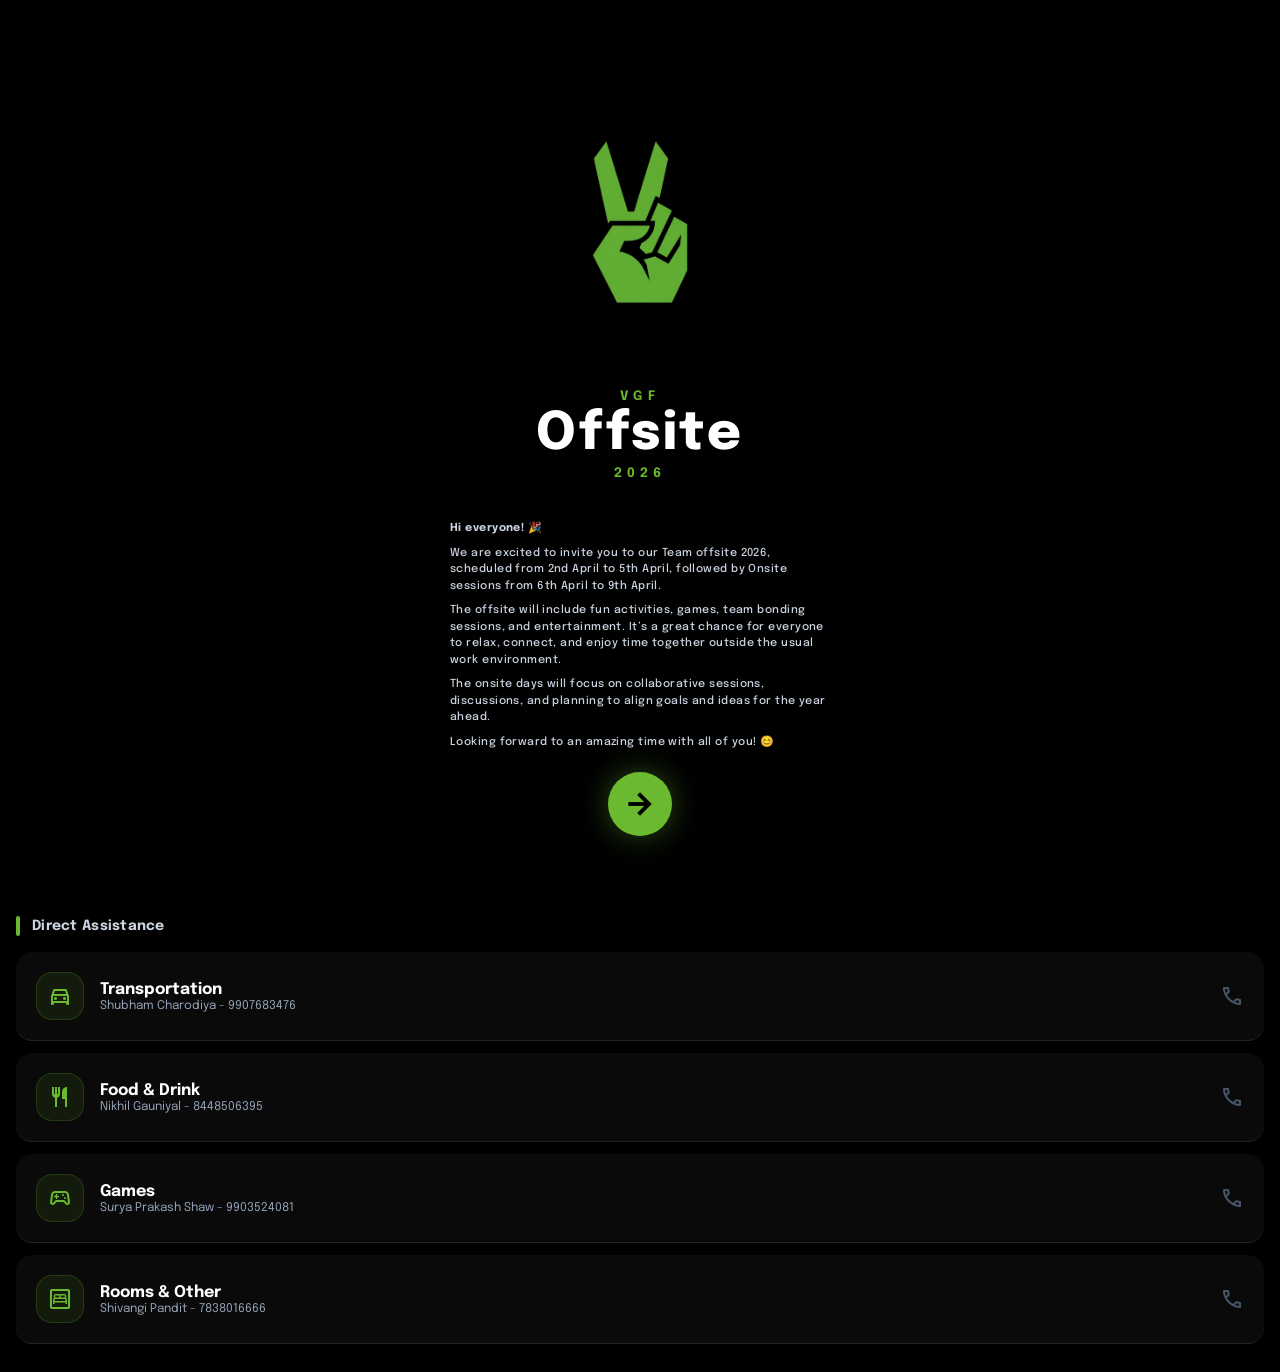
==== commit 3fb7146e: "Update Event Guidelines, FAQs, Emergency Contacts, and redwood map image" ====
--- a/index.html
+++ b/index.html
@@ -34,8 +34,18 @@
           <h1 class="splash-big-text">Offsite</h1>
           <p class="splash-small-text">2026</p>
         </div>
-        <p class="splash-invite">Where ideas meet adventure.<br>Join the VGF family for four days offsite<br>and five
-          days onsite — let's create magic together.<br>April 2–10, 2026</p>
+        <div class="splash-invite"
+          style="text-align: left; max-width: 380px; font-size: 11px; line-height: 1.5; color: #cbd5e1; font-style: normal; margin-top: 12px; max-height: 40vh; overflow-y: auto;">
+          <p style="margin-bottom: 8px;"><b>Hi everyone! 🎉</b></p>
+          <p style="margin-bottom: 8px;">We are excited to invite you to our Team offsite 2026, scheduled from 2nd April
+            to 5th April, followed by Onsite sessions from 6th April to 9th April.</p>
+          <p style="margin-bottom: 8px;">The offsite will include fun activities, games, team bonding sessions, and
+            entertainment. It’s a great chance for everyone to relax, connect, and enjoy time together outside the usual
+            work environment.</p>
+          <p style="margin-bottom: 8px;">The onsite days will focus on collaborative sessions, discussions, and planning
+            to align goals and ideas for the year ahead.</p>
+          <p>Looking forward to an amazing time with all of you! 😊</p>
+        </div>
       </div>
 
       <div class="splash-bottom">
@@ -420,35 +430,38 @@
       </div>
 
       <div class="people-list">
-        <!-- Nikhil -->
+        <!-- Nikhil Gauniyal -->
         <div class="person-card animate-fade-in stagger-1" data-category="delhi">
           <div class="person-avatar">
-            <img src="https://ui-avatars.com/api/?name=Nikhil&background=random&color=fff&size=128" alt="Nikhil" />
-          </div>
-          <div class="person-info">
-            <p class="person-name">Nikhil</p>
+            <img src="https://ui-avatars.com/api/?name=Nikhil+Gauniyal&background=random&color=fff&size=128"
+              alt="Nikhil Gauniyal" />
+          </div>
+          <div class="person-info">
+            <p class="person-name">Nikhil Gauniyal</p>
             <p class="person-role">Delhi</p>
           </div>
         </div>
 
-        <!-- Shivangi -->
+        <!-- Shivangi Pandit -->
         <div class="person-card animate-fade-in stagger-2" data-category="delhi">
           <div class="person-avatar">
-            <img src="https://ui-avatars.com/api/?name=Shivangi&background=random&color=fff&size=128" alt="Shivangi" />
-          </div>
-          <div class="person-info">
-            <p class="person-name">Shivangi</p>
+            <img src="https://ui-avatars.com/api/?name=Shivangi+Pandit&background=random&color=fff&size=128"
+              alt="Shivangi Pandit" />
+          </div>
+          <div class="person-info">
+            <p class="person-name">Shivangi Pandit</p>
             <p class="person-role">Delhi</p>
           </div>
         </div>
 
-        <!-- Nitish -->
+        <!-- Nitish Kumar -->
         <div class="person-card animate-fade-in stagger-3" data-category="delhi">
           <div class="person-avatar">
-            <img src="https://ui-avatars.com/api/?name=Nitish&background=random&color=fff&size=128" alt="Nitish" />
-          </div>
-          <div class="person-info">
-            <p class="person-name">Nitish</p>
+            <img src="https://ui-avatars.com/api/?name=Nitish+Kumar&background=random&color=fff&size=128"
+              alt="Nitish Kumar" />
+          </div>
+          <div class="person-info">
+            <p class="person-name">Nitish Kumar</p>
             <p class="person-role">Delhi</p>
           </div>
         </div>
@@ -465,68 +478,73 @@
           </div>
         </div>
 
-        <!-- Manya -->
+        <!-- Manya Kumaria -->
         <div class="person-card animate-fade-in stagger-5" data-category="chandigarh">
           <div class="person-avatar">
-            <img src="https://ui-avatars.com/api/?name=Manya&background=random&color=fff&size=128" alt="Manya" />
-          </div>
-          <div class="person-info">
-            <p class="person-name">Manya</p>
+            <img src="https://ui-avatars.com/api/?name=Manya+Kumaria&background=random&color=fff&size=128"
+              alt="Manya Kumaria" />
+          </div>
+          <div class="person-info">
+            <p class="person-name">Manya Kumaria</p>
             <p class="person-role">Chandigarh</p>
           </div>
         </div>
 
-        <!-- Naman -->
+        <!-- Naman Soni -->
         <div class="person-card animate-fade-in stagger-1" data-category="chandigarh">
           <div class="person-avatar">
-            <img src="https://ui-avatars.com/api/?name=Naman&background=random&color=fff&size=128" alt="Naman" />
-          </div>
-          <div class="person-info">
-            <p class="person-name">Naman</p>
+            <img src="https://ui-avatars.com/api/?name=Naman+Soni&background=random&color=fff&size=128"
+              alt="Naman Soni" />
+          </div>
+          <div class="person-info">
+            <p class="person-name">Naman Soni</p>
             <p class="person-role">Chandigarh</p>
           </div>
         </div>
 
-        <!-- Rachit -->
+        <!-- Rachit Soni -->
         <div class="person-card animate-fade-in stagger-2" data-category="chandigarh">
           <div class="person-avatar">
-            <img src="https://ui-avatars.com/api/?name=Rachit&background=random&color=fff&size=128" alt="Rachit" />
-          </div>
-          <div class="person-info">
-            <p class="person-name">Rachit</p>
+            <img src="https://ui-avatars.com/api/?name=Rachit+Soni&background=random&color=fff&size=128"
+              alt="Rachit Soni" />
+          </div>
+          <div class="person-info">
+            <p class="person-name">Rachit Soni</p>
             <p class="person-role">Chandigarh</p>
           </div>
         </div>
 
-        <!-- Surya -->
+        <!-- Surya Prakash Shaw -->
         <div class="person-card animate-fade-in stagger-3" data-category="kolkata">
           <div class="person-avatar">
-            <img src="https://ui-avatars.com/api/?name=Surya&background=random&color=fff&size=128" alt="Surya" />
-          </div>
-          <div class="person-info">
-            <p class="person-name">Surya</p>
+            <img src="https://ui-avatars.com/api/?name=Surya+Prakash+Shaw&background=random&color=fff&size=128"
+              alt="Surya Prakash Shaw" />
+          </div>
+          <div class="person-info">
+            <p class="person-name">Surya Prakash Shaw</p>
             <p class="person-role">Kolkata</p>
           </div>
         </div>
 
-        <!-- Sulagna -->
+        <!-- Sulagna Shaw -->
         <div class="person-card animate-fade-in stagger-4" data-category="kolkata">
           <div class="person-avatar">
-            <img src="https://ui-avatars.com/api/?name=Sulagna&background=random&color=fff&size=128" alt="Sulagna" />
-          </div>
-          <div class="person-info">
-            <p class="person-name">Sulagna</p>
+            <img src="https://ui-avatars.com/api/?name=Sulagna+Shaw&background=random&color=fff&size=128"
+              alt="Sulagna Shaw" />
+          </div>
+          <div class="person-info">
+            <p class="person-name">Sulagna Shaw</p>
             <p class="person-role">Kolkata</p>
           </div>
         </div>
 
-        <!-- Ved -->
+        <!-- Ved Shaw -->
         <div class="person-card animate-fade-in stagger-5" data-category="kolkata">
           <div class="person-avatar">
-            <img src="https://ui-avatars.com/api/?name=Ved&background=random&color=fff&size=128" alt="Ved" />
-          </div>
-          <div class="person-info">
-            <p class="person-name">Ved</p>
+            <img src="https://ui-avatars.com/api/?name=Ved+Shaw&background=random&color=fff&size=128" alt="Ved Shaw" />
+          </div>
+          <div class="person-info">
+            <p class="person-name">Ved Shaw</p>
             <p class="person-role">Kolkata</p>
           </div>
         </div>
@@ -555,124 +573,134 @@
           </div>
         </div>
 
-        <!-- Sunil -->
+        <!-- Sunil Tawania -->
         <div class="person-card animate-fade-in stagger-3" data-category="mumbai">
           <div class="person-avatar">
-            <img src="https://ui-avatars.com/api/?name=Sunil&background=random&color=fff&size=128" alt="Sunil" />
-          </div>
-          <div class="person-info">
-            <p class="person-name">Sunil</p>
+            <img src="https://ui-avatars.com/api/?name=Sunil+Tawania&background=random&color=fff&size=128"
+              alt="Sunil Tawania" />
+          </div>
+          <div class="person-info">
+            <p class="person-name">Sunil Tawania</p>
             <p class="person-role">Mumbai</p>
           </div>
         </div>
 
-        <!-- Hrishikesh -->
+        <!-- Hrishikesh Janu Gawde -->
         <div class="person-card animate-fade-in stagger-4" data-category="mumbai">
           <div class="person-avatar">
-            <img src="https://ui-avatars.com/api/?name=Hrishikesh&background=random&color=fff&size=128"
-              alt="Hrishikesh" />
-          </div>
-          <div class="person-info">
-            <p class="person-name">Hrishikesh</p>
+            <img src="https://ui-avatars.com/api/?name=Hrishikesh+Janu+Gawde&background=random&color=fff&size=128"
+              alt="Hrishikesh Janu Gawde" />
+          </div>
+          <div class="person-info">
+            <p class="person-name">Hrishikesh Janu Gawde</p>
             <p class="person-role">Mumbai</p>
           </div>
         </div>
 
-        <!-- Karan -->
+        <!-- Karan Devarkar -->
         <div class="person-card animate-fade-in stagger-5" data-category="mumbai">
           <div class="person-avatar">
-            <img src="https://ui-avatars.com/api/?name=Karan&background=random&color=fff&size=128" alt="Karan" />
-          </div>
-          <div class="person-info">
-            <p class="person-name">Karan</p>
+            <img src="https://ui-avatars.com/api/?name=Karan+Devarkar&background=random&color=fff&size=128"
+              alt="Karan Devarkar" />
+          </div>
+          <div class="person-info">
+            <p class="person-name">Karan Devarkar</p>
             <p class="person-role">Mumbai</p>
           </div>
         </div>
 
-        <!-- Radhika -->
+        <!-- Radhika Gohil -->
         <div class="person-card animate-fade-in stagger-1" data-category="mumbai">
           <div class="person-avatar">
-            <img src="https://ui-avatars.com/api/?name=Radhika&background=random&color=fff&size=128" alt="Radhika" />
-          </div>
-          <div class="person-info">
-            <p class="person-name">Radhika</p>
+            <img src="https://ui-avatars.com/api/?name=Radhika+Gohil&background=random&color=fff&size=128"
+              alt="Radhika Gohil" />
+          </div>
+          <div class="person-info">
+            <p class="person-name">Radhika Gohil</p>
             <p class="person-role">Mumbai</p>
           </div>
         </div>
 
-        <!-- Harsh -->
+        <!-- Harsh Dhiren Bheda -->
         <div class="person-card animate-fade-in stagger-2" data-category="mumbai">
           <div class="person-avatar">
-            <img src="https://ui-avatars.com/api/?name=Harsh&background=random&color=fff&size=128" alt="Harsh" />
-          </div>
-          <div class="person-info">
-            <p class="person-name">Harsh</p>
+            <img src="https://ui-avatars.com/api/?name=Harsh+Dhiren+Bheda&background=random&color=fff&size=128"
+              alt="Harsh Dhiren Bheda" />
+          </div>
+          <div class="person-info">
+            <p class="person-name">Harsh Dhiren Bheda</p>
             <p class="person-role">Mumbai</p>
           </div>
         </div>
 
-        <!-- Vedant -->
+        <!-- Vedant Suhas Desai -->
         <div class="person-card animate-fade-in stagger-3" data-category="mumbai">
           <div class="person-avatar">
-            <img src="https://ui-avatars.com/api/?name=Vedant&background=random&color=fff&size=128" alt="Vedant" />
-          </div>
-          <div class="person-info">
-            <p class="person-name">Vedant</p>
+            <img src="https://ui-avatars.com/api/?name=Vedant+Suhas+Desai&background=random&color=fff&size=128"
+              alt="Vedant Suhas Desai" />
+          </div>
+          <div class="person-info">
+            <p class="person-name">Vedant Suhas Desai</p>
             <p class="person-role">Mumbai</p>
           </div>
         </div>
 
-        <!-- Yusuf -->
+        <!-- Yusuf Shabbir Bangali -->
         <div class="person-card animate-fade-in stagger-4" data-category="mumbai">
           <div class="person-avatar">
-            <img src="https://ui-avatars.com/api/?name=Yusuf&background=random&color=fff&size=128" alt="Yusuf" />
-          </div>
-          <div class="person-info">
-            <p class="person-name">Yusuf</p>
+            <img src="https://ui-avatars.com/api/?name=Yusuf+Shabbir+Bangali&background=random&color=fff&size=128"
+              alt="Yusuf Shabbir Bangali" />
+          </div>
+          <div class="person-info">
+            <p class="person-name">Yusuf Shabbir Bangali</p>
             <p class="person-role">Mumbai</p>
           </div>
         </div>
 
-        <!-- Monty -->
+        <!-- Shubham Charodiya -->
         <div class="person-card animate-fade-in stagger-5" data-category="indore">
           <div class="person-avatar">
-            <img src="https://ui-avatars.com/api/?name=Monty&background=random&color=fff&size=128" alt="Monty" />
-          </div>
-          <div class="person-info">
-            <p class="person-name">Monty</p>
+            <img src="https://ui-avatars.com/api/?name=Shubham+Charodiya&background=random&color=fff&size=128"
+              alt="Shubham Charodiya" />
+          </div>
+          <div class="person-info">
+            <p class="person-name">Shubham Charodiya</p>
             <p class="person-role">Indore</p>
           </div>
         </div>
 
-        <!-- Nitin -->
+        <!-- Nitin Tambe -->
         <div class="person-card animate-fade-in stagger-1" data-category="indore">
           <div class="person-avatar">
-            <img src="https://ui-avatars.com/api/?name=Nitin&background=random&color=fff&size=128" alt="Nitin" />
-          </div>
-          <div class="person-info">
-            <p class="person-name">Nitin</p>
+            <img src="https://ui-avatars.com/api/?name=Nitin+Tambe&background=random&color=fff&size=128"
+              alt="Nitin Tambe" />
+          </div>
+          <div class="person-info">
+            <p class="person-name">Nitin Tambe</p>
             <p class="person-role">Indore</p>
           </div>
         </div>
 
-        <!-- Saisha -->
+        <!-- Saisha Naik -->
         <div class="person-card animate-fade-in stagger-2" data-category="bangalore">
           <div class="person-avatar">
-            <img src="https://ui-avatars.com/api/?name=Saisha&background=random&color=fff&size=128" alt="Saisha" />
-          </div>
-          <div class="person-info">
-            <p class="person-name">Saisha</p>
+            <img src="https://ui-avatars.com/api/?name=Saisha+Naik&background=random&color=fff&size=128"
+              alt="Saisha Naik" />
+          </div>
+          <div class="person-info">
+            <p class="person-name">Saisha Naik</p>
             <p class="person-role">Bangalore</p>
           </div>
         </div>
 
-        <!-- Karthik -->
+        <!-- Karthik CH -->
         <div class="person-card animate-fade-in stagger-3" data-category="hyderabad">
           <div class="person-avatar">
-            <img src="https://ui-avatars.com/api/?name=Karthik&background=random&color=fff&size=128" alt="Karthik" />
-          </div>
-          <div class="person-info">
-            <p class="person-name">Karthik</p>
+            <img src="https://ui-avatars.com/api/?name=Karthik+CH&background=random&color=fff&size=128"
+              alt="Karthik CH" />
+          </div>
+          <div class="person-info">
+            <p class="person-name">Karthik CH</p>
             <p class="person-role">Hyderabad</p>
           </div>
         </div>
@@ -694,13 +722,15 @@
       </div>
 
       <div class="help-body">
+
+
         <!-- Direct Assistance -->
         <section>
           <div class="help-section-title">
             <div class="bar"></div>
             <h2>Direct Assistance</h2>
           </div>
-          <button class="help-action">
+          <button class="help-action" id="open-contact-modal">
             <div class="help-action-left">
               <div class="help-action-icon">
                 <span class="material-symbols-outlined">headset_mic</span>
@@ -712,44 +742,46 @@
             </div>
             <span class="material-symbols-outlined chevron">chevron_right</span>
           </button>
-
+        </section>
+
+
+        <!-- Emergency Contacts -->
+        <section style="margin-top: 32px;">
+          <div class="help-section-title">
+            <div class="bar"></div>
+            <h2 style="font-size: 18px; font-weight: 700; color: #fff;">Emergency Contacts</h2>
+          </div>
+          <div
+            style="background: rgba(101, 192, 45, 0.05); border: 1px solid rgba(101, 192, 45, 0.3); border-radius: 8px; padding: 18px;">
+            <p style="color: #e2e8f0; font-size: 15px; margin-bottom: 8px; line-height: 1.5;"><strong>Medical
+                emergency:</strong> <span style="color: #cbd5e1; font-weight: 300;">Nikhil Gauniyal</span></p>
+            <p style="color: #e2e8f0; font-size: 15px; margin-bottom: 8px; line-height: 1.5;"><strong>Lost
+                belongings:</strong> <span style="color: #cbd5e1; font-weight: 300;">Shivangi Pandit</span></p>
+            <p style="color: #e2e8f0; font-size: 15px; margin-bottom: 16px; line-height: 1.5;"><strong>Any urgent
+                concern:</strong> <span style="color: #cbd5e1; font-weight: 300;">Shubham Charodiya</span></p>
+            <p style="color: #65c02d; font-size: 13px; font-style: italic;">* Please contact the above coordinators
+              immediately.</p>
+          </div>
         </section>
 
         <!-- Venue & Logistics -->
         <section>
           <div class="help-section-title">
             <div class="bar"></div>
-            <h2>Venue &amp; Logistics</h2>
-          </div>
-          <div class="venue-card">
-            <div class="venue-map">
-              <img
-                src="https://lh3.googleusercontent.com/aida-public/[base64]"
-                alt="Venue Map" />
-              <div class="venue-map-gradient"></div>
-              <button class="venue-map-btn">
-                <span class="material-symbols-outlined">map</span>
-                View Interactive Map
-              </button>
-            </div>
-            <div class="venue-links">
-              <button class="venue-link">
-                <div class="venue-link-left">
-                  <span class="material-symbols-outlined">directions_bus</span>
-                  <span>Shuttle Schedule</span>
-                </div>
-                <span class="material-symbols-outlined arrow">arrow_forward</span>
-              </button>
-              <div class="venue-divider"></div>
-              <button class="venue-link">
-                <div class="venue-link-left">
-                  <span class="material-symbols-outlined">location_on</span>
-                  <span>Parking Directions</span>
-                </div>
-                <span class="material-symbols-outlined arrow">arrow_forward</span>
-              </button>
-            </div>
-          </div>
+            <h2>Venue: Redwood Resorts, Punchkula</h2>
+            <div class="venue-card" style="padding-bottom: 0;">
+              <a href="https://www.google.com/maps/place/Redwood+resorts/@30.6891683,76.9137835,19.16z/data=!4m9!3m8!1s0x390f939965459c1b:0x559863a53dc84a3f!5m2!4m1!1i2!8m2!3d30.6891067!4d76.9142276!16s%2Fg%2F11c7018wmn?entry=ttu&g_ep=EgoyMDI2MDMwOS4wIKXMDSoASAFQAw%3D%3D"
+                target="_blank" class="venue-map"
+                style="display: block; border-bottom-left-radius: inherit; border-bottom-right-radius: inherit;">
+                <img src="redwood-map.png" alt="Venue Map"
+                  style="object-fit: cover; width: 100%; height: 100%; border-bottom-left-radius: inherit; border-bottom-right-radius: inherit;" />
+                <div class="venue-map-gradient"></div>
+                <button class="venue-map-btn" style="pointer-events: none;">
+                  <span class="material-symbols-outlined">map</span>
+                  Open in Google Maps
+                </button>
+              </a>
+            </div>
         </section>
 
         <!-- Essential Resources -->
@@ -758,25 +790,25 @@
             <div class="bar"></div>
             <h2>Essential Resources</h2>
           </div>
-          <div class="resource-card">
+          <div class="resource-card" id="open-faqs-modal" style="cursor: pointer;">
             <div class="resource-icon">
               <span class="material-symbols-outlined">quiz</span>
             </div>
             <div class="resource-info">
               <p class="title">FAQs</p>
-              <p class="subtitle">Wifi, catering, and accommodations</p>
-            </div>
-            <span class="material-symbols-outlined external-icon">open_in_new</span>
-          </div>
-          <div class="resource-card">
+              <p class="subtitle">Important offsite / onsite questions</p>
+            </div>
+            <span class="material-symbols-outlined chevron">chevron_right</span>
+          </div>
+          <div class="resource-card" id="open-guidelines-modal" style="cursor: pointer;">
             <div class="resource-icon">
               <span class="material-symbols-outlined">gavel</span>
             </div>
             <div class="resource-info">
-              <p class="title">Event Policies</p>
-              <p class="subtitle">Production conduct &amp; NDAs</p>
-            </div>
-            <span class="material-symbols-outlined external-icon">open_in_new</span>
+              <p class="title">Event Guidelines</p>
+              <p class="subtitle">Code of conduct & guidelines</p>
+            </div>
+            <span class="material-symbols-outlined chevron">chevron_right</span>
           </div>
           <div class="resource-card">
             <div class="resource-icon emergency">
@@ -794,26 +826,364 @@
 
 
 
-    <!-- ===== BOTTOM NAVIGATION ===== -->
-    <nav id="bottom-nav" class="bottom-nav" style="display: none;">
-      <button class="nav-item active" data-screen="home">
-        <span class="material-symbols-outlined">home</span>
-        <span class="nav-label">Home</span>
-      </button>
-      <button class="nav-item" data-screen="timeline">
-        <span class="material-symbols-outlined">event_note</span>
-        <span class="nav-label">Schedule</span>
-      </button>
-      <button class="nav-item" data-screen="people">
-        <span class="material-symbols-outlined">group</span>
-        <span class="nav-label">People</span>
-      </button>
-
-      <button class="nav-item" data-screen="help">
-        <span class="material-symbols-outlined">help_outline</span>
-        <span class="nav-label">Help</span>
-      </button>
-    </nav>
+
+
+    <p class="brand-text">VineGarden Films: 2026</p>
+  </div>
+
+  <div class="help-body">
+    <!-- Direct Assistance -->
+    <section>
+      <div class="help-section-title">
+        <div class="bar"></div>
+        <h2>Direct Assistance</h2>
+      </div>
+
+      <a href="tel:9907683476" class="help-action" style="text-decoration: none; color: inherit;">
+        <div class="help-action-left">
+          <div class="help-action-icon">
+            <span class="material-symbols-outlined">directions_car</span>
+          </div>
+          <div class="help-action-text">
+            <p class="title">Transportation</p>
+            <p class="subtitle">Shubham Charodiya - 9907683476</p>
+          </div>
+        </div>
+        <span class="material-symbols-outlined chevron">call</span>
+      </a>
+
+      <a href="tel:8448506395" class="help-action" style="text-decoration: none; color: inherit;">
+        <div class="help-action-left">
+          <div class="help-action-icon">
+            <span class="material-symbols-outlined">restaurant</span>
+          </div>
+          <div class="help-action-text">
+            <p class="title">Food & Drink</p>
+            <p class="subtitle">Nikhil Gauniyal - 8448506395</p>
+          </div>
+        </div>
+        <span class="material-symbols-outlined chevron">call</span>
+      </a>
+
+      <a href="tel:9903524081" class="help-action" style="text-decoration: none; color: inherit;">
+        <div class="help-action-left">
+          <div class="help-action-icon">
+            <span class="material-symbols-outlined">sports_esports</span>
+          </div>
+          <div class="help-action-text">
+            <p class="title">Games</p>
+            <p class="subtitle">Surya Prakash Shaw - 9903524081</p>
+          </div>
+        </div>
+        <span class="material-symbols-outlined chevron">call</span>
+      </a>
+
+      <a href="tel:7838016666" class="help-action" style="text-decoration: none; color: inherit;">
+        <div class="help-action-left">
+          <div class="help-action-icon">
+            <span class="material-symbols-outlined">bedroom_parent</span>
+          </div>
+          <div class="help-action-text">
+            <p class="title">Rooms & Other</p>
+            <p class="subtitle">Shivangi Pandit - 7838016666</p>
+          </div>
+        </div>
+        <span class="material-symbols-outlined chevron">call</span>
+      </a>
+
+    </section>
+  </div>
+  </div>
+
+
+  <!-- Contact Support Modal -->
+  <div id="contact-modal" class="modal-overlay">
+    <div class="modal-content">
+      <div class="modal-header">
+        <h2>Contact Support</h2>
+        <button id="close-contact-modal" class="modal-close">
+          <span class="material-symbols-outlined">close</span>
+        </button>
+      </div>
+      <div class="modal-body">
+        <a href="tel:9907683476" class="help-action"
+          style="text-decoration: none; color: inherit; background: rgba(255,255,255,0.05); margin-bottom: 8px; display: flex;">
+          <div class="help-action-left">
+            <div class="help-action-icon">
+              <span class="material-symbols-outlined">directions_car</span>
+            </div>
+            <div class="help-action-text">
+              <p class="title">Transportation</p>
+              <p class="subtitle">Shubham Charodiya - 9907683476</p>
+            </div>
+          </div>
+          <span class="material-symbols-outlined chevron">call</span>
+        </a>
+
+        <a href="tel:8448506395" class="help-action"
+          style="text-decoration: none; color: inherit; background: rgba(255,255,255,0.05); margin-bottom: 8px; display: flex;">
+          <div class="help-action-left">
+            <div class="help-action-icon">
+              <span class="material-symbols-outlined">restaurant</span>
+            </div>
+            <div class="help-action-text">
+              <p class="title">Food & Drink</p>
+              <p class="subtitle">Nikhil Gauniyal - 8448506395</p>
+            </div>
+          </div>
+          <span class="material-symbols-outlined chevron">call</span>
+        </a>
+
+        <a href="tel:9903524081" class="help-action"
+          style="text-decoration: none; color: inherit; background: rgba(255,255,255,0.05); margin-bottom: 8px; display: flex;">
+          <div class="help-action-left">
+            <div class="help-action-icon">
+              <span class="material-symbols-outlined">sports_esports</span>
+            </div>
+            <div class="help-action-text">
+              <p class="title">Games</p>
+              <p class="subtitle">Surya Prakash Shaw - 9903524081</p>
+            </div>
+          </div>
+          <span class="material-symbols-outlined chevron">call</span>
+        </a>
+
+        <a href="tel:7838016666" class="help-action"
+          style="text-decoration: none; color: inherit; background: rgba(255,255,255,0.05); margin-bottom: 8px; display: flex;">
+          <div class="help-action-left">
+            <div class="help-action-icon">
+              <span class="material-symbols-outlined">bedroom_parent</span>
+            </div>
+            <div class="help-action-text">
+              <p class="title">Rooms & Other</p>
+              <p class="subtitle">Shivangi Pandit - 7838016666</p>
+            </div>
+          </div>
+          <span class="material-symbols-outlined chevron">call</span>
+        </a>
+      </div>
+    </div>
+  </div>
+
+
+  <!-- Event Guidelines Modal -->
+  <div id="guidelines-modal" class="modal-overlay">
+    <div class="modal-content" style="max-height: 85vh; display: flex; flex-direction: column; padding-bottom: 24px;">
+      <div class="modal-header" style="flex-shrink: 0;">
+        <h2>Event Guidelines</h2>
+        <button id="close-guidelines-modal" class="modal-close">
+          <span class="material-symbols-outlined">close</span>
+        </button>
+      </div>
+      <div class="modal-body" style="overflow-y: auto; padding-right: 8px;">
+        <div style="margin-bottom: 24px;">
+          <h3 style="color: var(--primary); font-size: 14px; margin-bottom: 8px;">Participation</h3>
+          <p style="color: #cbd5e1; font-size: 13px; margin-bottom: 4px; line-height: 1.5;">&bull; All employees
+            attending the offsite are encouraged to participate in activities.</p>
+          <p style="color: #cbd5e1; font-size: 13px; line-height: 1.5;">&bull; Team captains will help coordinate
+            participation.</p>
+        </div>
+
+        <div style="margin-bottom: 24px;">
+          <h3 style="color: var(--primary); font-size: 14px; margin-bottom: 8px;">Attendance</h3>
+          <p style="color: #cbd5e1; font-size: 13px; line-height: 1.5;">&bull; If someone is unable to attend after
+            confirming, please inform the organizers beforehand.</p>
+        </div>
+
+        <div style="margin-bottom: 24px;">
+          <h3 style="color: var(--primary); font-size: 14px; margin-bottom: 8px;">Respect and inclusivity</h3>
+          <p style="color: #cbd5e1; font-size: 13px; margin-bottom: 4px; line-height: 1.5;">&bull; The offsite is meant
+            to be a safe and inclusive environment for everyone.</p>
+          <p style="color: #cbd5e1; font-size: 13px; line-height: 1.5;">&bull; Any behavior that is disrespectful,
+            discriminatory, or inappropriate will not be tolerated.</p>
+        </div>
+
+        <div style="margin-bottom: 24px;">
+          <h3 style="color: var(--primary); font-size: 14px; margin-bottom: 8px;">Personal belongings</h3>
+          <p style="color: #cbd5e1; font-size: 13px; margin-bottom: 4px; line-height: 1.5;">&bull; Participants are
+            responsible for their own personal belongings.</p>
+          <p style="color: #cbd5e1; font-size: 13px; line-height: 1.5;">&bull; The company or organizers will not be
+            liable for any lost items.</p>
+        </div>
+
+        <div style="margin-bottom: 24px;">
+          <h3 style="color: var(--primary); font-size: 14px; margin-bottom: 8px;">Cleanliness</h3>
+          <p style="color: #cbd5e1; font-size: 13px; margin-bottom: 4px; line-height: 1.5;">&bull; Please help maintain
+            cleanliness at the venue.</p>
+          <p style="color: #cbd5e1; font-size: 13px; line-height: 1.5;">&bull; Dispose of waste in designated bins.</p>
+        </div>
+
+        <div style="margin-bottom: 24px;">
+          <h3 style="color: var(--primary); font-size: 14px; margin-bottom: 8px;">Conduct</h3>
+          <p style="color: #cbd5e1; font-size: 13px; line-height: 1.5;">&bull; Follow instructions given by volunteers
+            and organizers.</p>
+        </div>
+
+        <div style="margin-bottom: 24px;">
+          <h3 style="color: var(--primary); font-size: 14px; margin-bottom: 8px;">Safety</h3>
+          <p style="color: #cbd5e1; font-size: 13px; margin-bottom: 4px; line-height: 1.5;">&bull; Follow safety
+            instructions during physical activities.</p>
+          <p style="color: #cbd5e1; font-size: 13px; line-height: 1.5;">&bull; Inform your group leader if you have any
+            medical condition or injury.</p>
+        </div>
+
+        <div style="margin-bottom: 24px;">
+          <h3 style="color: var(--primary); font-size: 14px; margin-bottom: 8px;">Timelines</h3>
+          <p style="color: #cbd5e1; font-size: 13px; margin-bottom: 4px; line-height: 1.5;">&bull; Activities will
+            follow the planned itinerary schedule.</p>
+          <p style="color: #cbd5e1; font-size: 13px; line-height: 1.5;">&bull; Participants are expected to arrive on
+            time.</p>
+        </div>
+
+        <div style="margin-bottom: 32px;">
+          <h3 style="color: var(--primary); font-size: 14px; margin-bottom: 8px;">Equipment</h3>
+          <p style="color: #cbd5e1; font-size: 13px; margin-bottom: 4px; line-height: 1.5;">&bull; Any event equipment
+            should be used responsibly.</p>
+          <p style="color: #cbd5e1; font-size: 13px; line-height: 1.5;">&bull; Avoid damaging or misplacing event
+            materials.</p>
+        </div>
+
+        <div
+          style="background: rgba(var(--accent-green-rgb), 0.15); border: 1px solid rgba(var(--primary-rgb), 0.3); border-radius: 8px; padding: 16px;">
+          <h3 style="color: #fff; font-size: 14px; margin-bottom: 12px; display: flex; align-items: center; gap: 6px;">
+            <span class="material-symbols-outlined" style="color: #ef4444; font-size: 18px;">emergency</span> Emergency
+            Contacts
+          </h3>
+          <p style="color: #cbd5e1; font-size: 12px; margin-bottom: 8px;"><strong>Medical emergency:</strong> Nikhil
+            Gauniyal</p>
+          <p style="color: #cbd5e1; font-size: 12px; margin-bottom: 8px;"><strong>Lost belongings:</strong> Shivangi
+            Pandit</p>
+          <p style="color: #cbd5e1; font-size: 12px; margin-bottom: 12px;"><strong>Any urgent concern:</strong> Shubham
+            Charodiya</p>
+          <p style="color: var(--primary); font-size: 11px; font-style: italic;">* Please contact the above coordinators
+            immediately.</p>
+        </div>
+      </div>
+    </div>
+  </div>
+
+
+  <!-- FAQs Modal -->
+  <div id="faqs-modal" class="modal-overlay">
+    <div class="modal-content" style="max-height: 85vh; display: flex; flex-direction: column; padding-bottom: 24px;">
+      <div class="modal-header" style="flex-shrink: 0;">
+        <h2>FAQs</h2>
+        <button id="close-faqs-modal" class="modal-close">
+          <span class="material-symbols-outlined">close</span>
+        </button>
+      </div>
+      <div class="modal-body" style="overflow-y: auto; padding-right: 8px; padding-bottom: 24px;">
+        <div style="margin-bottom: 24px;">
+          <h3 style="color: var(--primary); font-size: 14px; margin-bottom: 8px; line-height: 1.4;">Q1. When is the
+            offsite and onsite happening?</h3>
+          <p style="color: #cbd5e1; font-size: 13px; line-height: 1.5;">The offsite will take place from 2nd April to
+            5th April. The onsite sessions will continue from 6th April to 9th April.</p>
+        </div>
+
+        <div style="margin-bottom: 24px;">
+          <h3 style="color: var(--primary); font-size: 14px; margin-bottom: 8px; line-height: 1.4;">Q2. What should we
+            bring for the offsite?</h3>
+          <ul style="color: #cbd5e1; font-size: 13px; line-height: 1.5; margin-left: 20px;">
+            <li>Comfortable clothing</li>
+            <li>Sports shoes for activities</li>
+            <li>Swimming costume for the pool party</li>
+            <li>A pair of blue jeans for the group photograph</li>
+            <li>Official ID proof (such as PAN card or Aadhaar card)</li>
+            <li>Any personal essentials you may need during the trip</li>
+          </ul>
+        </div>
+
+        <div style="margin-bottom: 24px;">
+          <h3 style="color: var(--primary); font-size: 14px; margin-bottom: 8px; line-height: 1.4;">Q2. What should we
+            bring for the onsite?</h3>
+          <p style="color: #cbd5e1; font-size: 13px; margin-bottom: 8px; line-height: 1.5;">Please ensure you carry the
+            following items for a smooth and productive onsite experience:</p>
+          <ul style="color: #cbd5e1; font-size: 13px; line-height: 1.5; margin-left: 20px; margin-bottom: 8px;">
+            <li>Laptop and charger</li>
+            <li>Official / smart casual clothes for work sessions</li>
+            <li>Comfortable clothes for travel or informal activities</li>
+            <li>Personal toiletries and essentials</li>
+            <li>Any required medications</li>
+            <li>Notebook and pen (optional, for quick notes)</li>
+            <li>Phone charger / power bank</li>
+            <li>Government ID proof (if required for travel or hotel check-in)</li>
+          </ul>
+          <p style="color: #cbd5e1; font-size: 13px; line-height: 1.5; font-style: italic;">Make sure all important
+            work-related devices and chargers are packed before departure.</p>
+        </div>
+
+        <div style="margin-bottom: 24px;">
+          <h3 style="color: var(--primary); font-size: 14px; margin-bottom: 8px; line-height: 1.4;">Q3. Are activities
+            mandatory?</h3>
+          <p style="color: #cbd5e1; font-size: 13px; line-height: 1.5;">Participation is encouraged as the activities
+            are designed for team bonding. However, people with health concerns may opt out.</p>
+        </div>
+
+        <div style="margin-bottom: 24px;">
+          <h3 style="color: var(--primary); font-size: 14px; margin-bottom: 8px; line-height: 1.4;">Q4. Will teams be
+            pre-decided?</h3>
+          <p style="color: #cbd5e1; font-size: 13px; line-height: 1.5;">It depends on the activity; teams will be formed
+            in advance and shared before the activities begin.</p>
+        </div>
+
+        <div style="margin-bottom: 24px;">
+          <h3 style="color: var(--primary); font-size: 14px; margin-bottom: 8px; line-height: 1.4;">Q5. What kind of
+            activities are planned?</h3>
+          <p style="color: #cbd5e1; font-size: 13px; margin-bottom: 4px; line-height: 1.5;">Some activities include:</p>
+          <ul style="color: #cbd5e1; font-size: 13px; line-height: 1.5; margin-left: 20px;">
+            <li>Movie / entertainment session</li>
+            <li>Pictionary (Draw the opposite)</li>
+            <li>Obstacle course</li>
+            <li>The VGF show</li>
+            <li>Outdoor games like Cricket</li>
+            <li>Pool hand ball</li>
+          </ul>
+        </div>
+
+        <div style="margin-bottom: 24px;">
+          <h3 style="color: var(--primary); font-size: 14px; margin-bottom: 8px; line-height: 1.4;">Q6. Is food included
+            in the event?</h3>
+          <p style="color: #cbd5e1; font-size: 13px; line-height: 1.5;">Yes, all meals and refreshments will be
+            arranged, and the menu will be completely vegetarian.</p>
+        </div>
+
+        <div style="margin-bottom: 24px;">
+          <h3 style="color: var(--primary); font-size: 14px; margin-bottom: 8px; line-height: 1.4;">Q7. What if someone
+            gets late or cannot attend a specific activity?</h3>
+          <p style="color: #cbd5e1; font-size: 13px; line-height: 1.5;">Please inform the event coordinators in advance.
+          </p>
+        </div>
+
+        <div style="margin-bottom: 24px;">
+          <h3 style="color: var(--primary); font-size: 14px; margin-bottom: 8px; line-height: 1.4;">Q8. Is there a dress
+            code?</h3>
+          <p style="color: #cbd5e1; font-size: 13px; line-height: 1.5;">Comfortable casual clothing is recommended.
+            Sports shoes are suggested for outdoor games.</p>
+        </div>
+      </div>
+    </div>
+  </div>
+
+  <!-- ===== BOTTOM NAVIGATION ===== -->
+  <nav id="bottom-nav" class="bottom-nav" style="display: none;">
+    <button class="nav-item active" data-screen="home">
+      <span class="material-symbols-outlined">home</span>
+      <span class="nav-label">Home</span>
+    </button>
+    <button class="nav-item" data-screen="timeline">
+      <span class="material-symbols-outlined">event_note</span>
+      <span class="nav-label">Schedule</span>
+    </button>
+    <button class="nav-item" data-screen="people">
+      <span class="material-symbols-outlined">group</span>
+      <span class="nav-label">People</span>
+    </button>
+
+    <button class="nav-item" data-screen="help">
+      <span class="material-symbols-outlined">help_outline</span>
+      <span class="nav-label">Help</span>
+    </button>
+  </nav>
 
   </div>
   <script src="app.js"></script>
--- a/styles.css
+++ b/styles.css
@@ -1443,4 +1443,64 @@
 /* Bottom nav spacing */
 .bottom-nav {
   justify-content: space-around;
-}+}
+/* Modal Styles */
+.modal-overlay {
+  display: none;
+  position: fixed;
+  inset: 0;
+  background: rgba(0, 0, 0, 0.8);
+  backdrop-filter: blur(8px);
+  -webkit-backdrop-filter: blur(8px);
+  z-index: 1000;
+  align-items: flex-end; /* Slides up from bottom */
+  justify-content: center;
+}
+
+.modal-overlay.active {
+  display: flex;
+}
+
+.modal-content {
+  background: var(--card-dark);
+  width: 100%;
+  max-width: 430px;
+  border-top-left-radius: var(--radius-2xl);
+  border-top-right-radius: var(--radius-2xl);
+  border-top: 1px solid rgba(255, 255, 255, 0.1);
+  padding: 24px 24px 48px;
+  transform: translateY(100%);
+  animation: slideUpModal 0.3s forwards ease-out;
+}
+
+@keyframes slideUpModal {
+  to {
+    transform: translateY(0);
+  }
+}
+
+.modal-header {
+  display: flex;
+  justify-content: space-between;
+  align-items: center;
+  margin-bottom: 24px;
+}
+
+.modal-header h2 {
+  font-size: 20px;
+  color: #fff;
+  font-weight: 700;
+}
+
+.modal-close {
+  background: rgba(255, 255, 255, 0.1);
+  border: none;
+  width: 32px;
+  height: 32px;
+  border-radius: 50%;
+  display: flex;
+  align-items: center;
+  justify-content: center;
+  cursor: pointer;
+  color: #fff;
+}
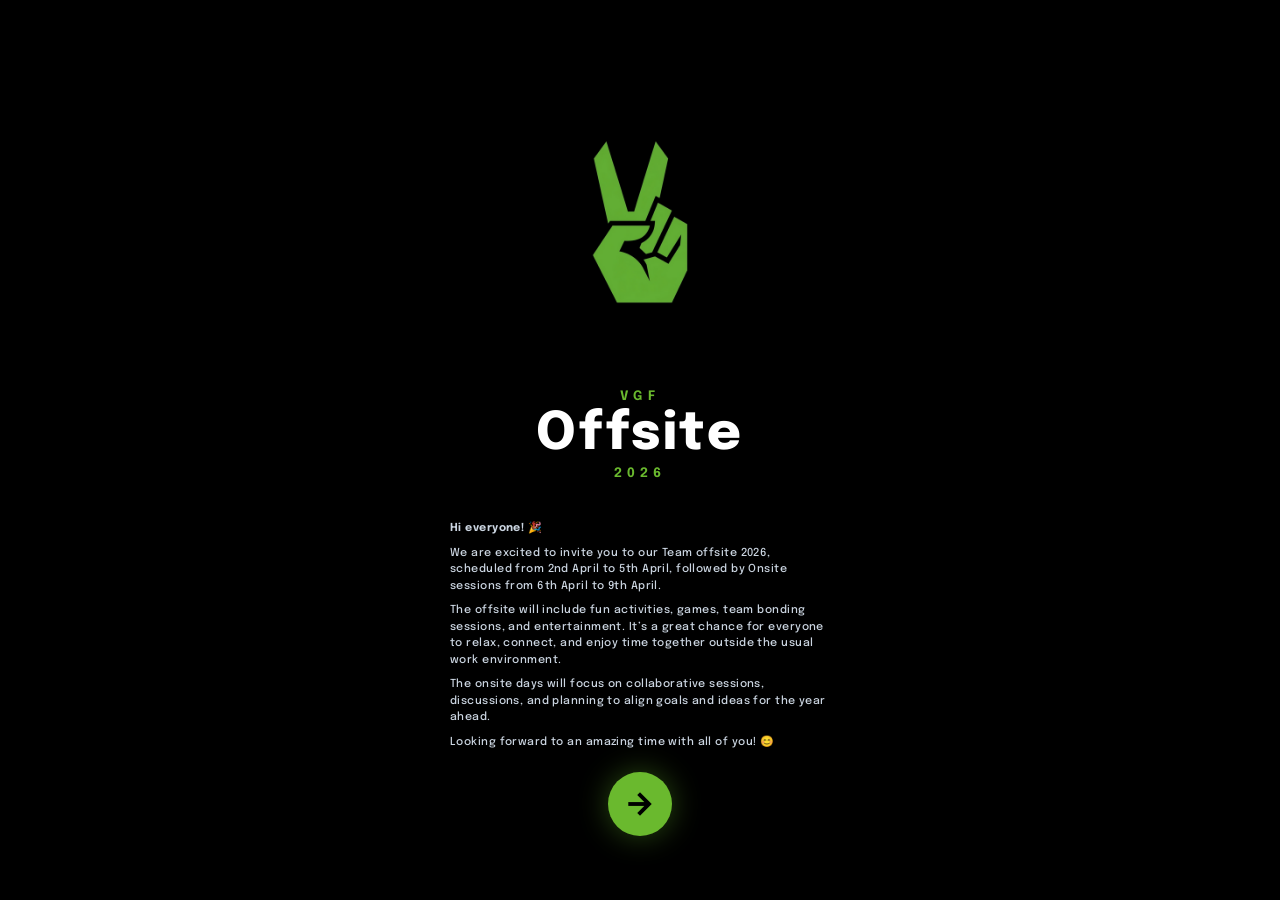
==== commit 0a17612b: "Update app.js, index.html, sw.js" ====
--- a/index.html
+++ b/index.html
@@ -745,36 +745,16 @@
         </section>
 
 
-        <!-- Emergency Contacts -->
-        <section style="margin-top: 32px;">
-          <div class="help-section-title">
-            <div class="bar"></div>
-            <h2 style="font-size: 18px; font-weight: 700; color: #fff;">Emergency Contacts</h2>
-          </div>
-          <div
-            style="background: rgba(101, 192, 45, 0.05); border: 1px solid rgba(101, 192, 45, 0.3); border-radius: 8px; padding: 18px;">
-            <p style="color: #e2e8f0; font-size: 15px; margin-bottom: 8px; line-height: 1.5;"><strong>Medical
-                emergency:</strong> <span style="color: #cbd5e1; font-weight: 300;">Nikhil Gauniyal</span></p>
-            <p style="color: #e2e8f0; font-size: 15px; margin-bottom: 8px; line-height: 1.5;"><strong>Lost
-                belongings:</strong> <span style="color: #cbd5e1; font-weight: 300;">Shivangi Pandit</span></p>
-            <p style="color: #e2e8f0; font-size: 15px; margin-bottom: 16px; line-height: 1.5;"><strong>Any urgent
-                concern:</strong> <span style="color: #cbd5e1; font-weight: 300;">Shubham Charodiya</span></p>
-            <p style="color: #65c02d; font-size: 13px; font-style: italic;">* Please contact the above coordinators
-              immediately.</p>
-          </div>
-        </section>
-
         <!-- Venue & Logistics -->
         <section>
           <div class="help-section-title">
             <div class="bar"></div>
             <h2>Venue: Redwood Resorts, Punchkula</h2>
-            <div class="venue-card" style="padding-bottom: 0;">
+            <div class="venue-card" style="padding: 0; border: none; background: transparent; border-radius: 0;">
               <a href="https://www.google.com/maps/place/Redwood+resorts/@30.6891683,76.9137835,19.16z/data=!4m9!3m8!1s0x390f939965459c1b:0x559863a53dc84a3f!5m2!4m1!1i2!8m2!3d30.6891067!4d76.9142276!16s%2Fg%2F11c7018wmn?entry=ttu&g_ep=EgoyMDI2MDMwOS4wIKXMDSoASAFQAw%3D%3D"
-                target="_blank" class="venue-map"
-                style="display: block; border-bottom-left-radius: inherit; border-bottom-right-radius: inherit;">
+                target="_blank" class="venue-map" style="display: block; border-radius: 0; margin-top: 16px;">
                 <img src="redwood-map.png" alt="Venue Map"
-                  style="object-fit: cover; width: 100%; height: 100%; border-bottom-left-radius: inherit; border-bottom-right-radius: inherit;" />
+                  style="object-fit: cover; width: 100%; height: 200px; display: block; border-radius: 0;" />
                 <div class="venue-map-gradient"></div>
                 <button class="venue-map-btn" style="pointer-events: none;">
                   <span class="material-symbols-outlined">map</span>
@@ -810,7 +790,7 @@
             </div>
             <span class="material-symbols-outlined chevron">chevron_right</span>
           </div>
-          <div class="resource-card">
+          <div class="resource-card" id="open-emergency-modal" style="cursor: pointer;">
             <div class="resource-icon emergency">
               <span class="material-symbols-outlined">medical_services</span>
             </div>
@@ -818,7 +798,7 @@
               <p class="title">Emergency Info</p>
               <p class="subtitle">Medics &amp; Security contacts</p>
             </div>
-            <span class="material-symbols-outlined external-icon">open_in_new</span>
+            <span class="material-symbols-outlined chevron">chevron_right</span>
           </div>
         </section>
       </div>
@@ -827,363 +807,323 @@
 
 
 
-
-    <p class="brand-text">VineGarden Films: 2026</p>
-  </div>
-
-  <div class="help-body">
-    <!-- Direct Assistance -->
-    <section>
-      <div class="help-section-title">
-        <div class="bar"></div>
-        <h2>Direct Assistance</h2>
-      </div>
-
-      <a href="tel:9907683476" class="help-action" style="text-decoration: none; color: inherit;">
-        <div class="help-action-left">
-          <div class="help-action-icon">
-            <span class="material-symbols-outlined">directions_car</span>
-          </div>
-          <div class="help-action-text">
-            <p class="title">Transportation</p>
-            <p class="subtitle">Shubham Charodiya - 9907683476</p>
-          </div>
-        </div>
-        <span class="material-symbols-outlined chevron">call</span>
-      </a>
-
-      <a href="tel:8448506395" class="help-action" style="text-decoration: none; color: inherit;">
-        <div class="help-action-left">
-          <div class="help-action-icon">
-            <span class="material-symbols-outlined">restaurant</span>
-          </div>
-          <div class="help-action-text">
-            <p class="title">Food & Drink</p>
-            <p class="subtitle">Nikhil Gauniyal - 8448506395</p>
-          </div>
-        </div>
-        <span class="material-symbols-outlined chevron">call</span>
-      </a>
-
-      <a href="tel:9903524081" class="help-action" style="text-decoration: none; color: inherit;">
-        <div class="help-action-left">
-          <div class="help-action-icon">
-            <span class="material-symbols-outlined">sports_esports</span>
-          </div>
-          <div class="help-action-text">
-            <p class="title">Games</p>
-            <p class="subtitle">Surya Prakash Shaw - 9903524081</p>
-          </div>
-        </div>
-        <span class="material-symbols-outlined chevron">call</span>
-      </a>
-
-      <a href="tel:7838016666" class="help-action" style="text-decoration: none; color: inherit;">
-        <div class="help-action-left">
-          <div class="help-action-icon">
-            <span class="material-symbols-outlined">bedroom_parent</span>
-          </div>
-          <div class="help-action-text">
-            <p class="title">Rooms & Other</p>
-            <p class="subtitle">Shivangi Pandit - 7838016666</p>
-          </div>
-        </div>
-        <span class="material-symbols-outlined chevron">call</span>
-      </a>
-
-    </section>
-  </div>
-  </div>
-
-
-  <!-- Contact Support Modal -->
-  <div id="contact-modal" class="modal-overlay">
-    <div class="modal-content">
-      <div class="modal-header">
-        <h2>Contact Support</h2>
-        <button id="close-contact-modal" class="modal-close">
-          <span class="material-symbols-outlined">close</span>
-        </button>
-      </div>
-      <div class="modal-body">
-        <a href="tel:9907683476" class="help-action"
-          style="text-decoration: none; color: inherit; background: rgba(255,255,255,0.05); margin-bottom: 8px; display: flex;">
-          <div class="help-action-left">
-            <div class="help-action-icon">
-              <span class="material-symbols-outlined">directions_car</span>
-            </div>
-            <div class="help-action-text">
-              <p class="title">Transportation</p>
-              <p class="subtitle">Shubham Charodiya - 9907683476</p>
-            </div>
-          </div>
-          <span class="material-symbols-outlined chevron">call</span>
-        </a>
-
-        <a href="tel:8448506395" class="help-action"
-          style="text-decoration: none; color: inherit; background: rgba(255,255,255,0.05); margin-bottom: 8px; display: flex;">
-          <div class="help-action-left">
-            <div class="help-action-icon">
-              <span class="material-symbols-outlined">restaurant</span>
-            </div>
-            <div class="help-action-text">
-              <p class="title">Food & Drink</p>
-              <p class="subtitle">Nikhil Gauniyal - 8448506395</p>
-            </div>
-          </div>
-          <span class="material-symbols-outlined chevron">call</span>
-        </a>
-
-        <a href="tel:9903524081" class="help-action"
-          style="text-decoration: none; color: inherit; background: rgba(255,255,255,0.05); margin-bottom: 8px; display: flex;">
-          <div class="help-action-left">
-            <div class="help-action-icon">
-              <span class="material-symbols-outlined">sports_esports</span>
-            </div>
-            <div class="help-action-text">
-              <p class="title">Games</p>
-              <p class="subtitle">Surya Prakash Shaw - 9903524081</p>
-            </div>
-          </div>
-          <span class="material-symbols-outlined chevron">call</span>
-        </a>
-
-        <a href="tel:7838016666" class="help-action"
-          style="text-decoration: none; color: inherit; background: rgba(255,255,255,0.05); margin-bottom: 8px; display: flex;">
-          <div class="help-action-left">
-            <div class="help-action-icon">
-              <span class="material-symbols-outlined">bedroom_parent</span>
-            </div>
-            <div class="help-action-text">
-              <p class="title">Rooms & Other</p>
-              <p class="subtitle">Shivangi Pandit - 7838016666</p>
-            </div>
-          </div>
-          <span class="material-symbols-outlined chevron">call</span>
-        </a>
+    <!-- Contact Support Modal -->
+    <div id="contact-modal" class="modal-overlay">
+      <div class="modal-content">
+        <div class="modal-header">
+          <h2>Contact Support</h2>
+          <button id="close-contact-modal" class="modal-close">
+            <span class="material-symbols-outlined">close</span>
+          </button>
+        </div>
+        <div class="modal-body">
+          <a href="tel:9907683476" class="help-action"
+            style="text-decoration: none; color: inherit; background: rgba(255,255,255,0.05); margin-bottom: 8px; display: flex;">
+            <div class="help-action-left">
+              <div class="help-action-icon">
+                <span class="material-symbols-outlined">directions_car</span>
+              </div>
+              <div class="help-action-text">
+                <p class="title">Transportation</p>
+                <p class="subtitle">Shubham Charodiya - 9907683476</p>
+              </div>
+            </div>
+            <span class="material-symbols-outlined chevron">call</span>
+          </a>
+
+          <a href="tel:8448506395" class="help-action"
+            style="text-decoration: none; color: inherit; background: rgba(255,255,255,0.05); margin-bottom: 8px; display: flex;">
+            <div class="help-action-left">
+              <div class="help-action-icon">
+                <span class="material-symbols-outlined">restaurant</span>
+              </div>
+              <div class="help-action-text">
+                <p class="title">Food & Drink</p>
+                <p class="subtitle">Nikhil Gauniyal - 8448506395</p>
+              </div>
+            </div>
+            <span class="material-symbols-outlined chevron">call</span>
+          </a>
+
+          <a href="tel:9903524081" class="help-action"
+            style="text-decoration: none; color: inherit; background: rgba(255,255,255,0.05); margin-bottom: 8px; display: flex;">
+            <div class="help-action-left">
+              <div class="help-action-icon">
+                <span class="material-symbols-outlined">sports_esports</span>
+              </div>
+              <div class="help-action-text">
+                <p class="title">Games</p>
+                <p class="subtitle">Surya Prakash Shaw - 9903524081</p>
+              </div>
+            </div>
+            <span class="material-symbols-outlined chevron">call</span>
+          </a>
+
+          <a href="tel:7838016666" class="help-action"
+            style="text-decoration: none; color: inherit; background: rgba(255,255,255,0.05); margin-bottom: 8px; display: flex;">
+            <div class="help-action-left">
+              <div class="help-action-icon">
+                <span class="material-symbols-outlined">bedroom_parent</span>
+              </div>
+              <div class="help-action-text">
+                <p class="title">Rooms & Other</p>
+                <p class="subtitle">Shivangi Pandit - 7838016666</p>
+              </div>
+            </div>
+            <span class="material-symbols-outlined chevron">call</span>
+          </a>
+        </div>
       </div>
     </div>
-  </div>
-
-
-  <!-- Event Guidelines Modal -->
-  <div id="guidelines-modal" class="modal-overlay">
-    <div class="modal-content" style="max-height: 85vh; display: flex; flex-direction: column; padding-bottom: 24px;">
-      <div class="modal-header" style="flex-shrink: 0;">
-        <h2>Event Guidelines</h2>
-        <button id="close-guidelines-modal" class="modal-close">
-          <span class="material-symbols-outlined">close</span>
-        </button>
-      </div>
-      <div class="modal-body" style="overflow-y: auto; padding-right: 8px;">
-        <div style="margin-bottom: 24px;">
-          <h3 style="color: var(--primary); font-size: 14px; margin-bottom: 8px;">Participation</h3>
-          <p style="color: #cbd5e1; font-size: 13px; margin-bottom: 4px; line-height: 1.5;">&bull; All employees
-            attending the offsite are encouraged to participate in activities.</p>
-          <p style="color: #cbd5e1; font-size: 13px; line-height: 1.5;">&bull; Team captains will help coordinate
-            participation.</p>
-        </div>
-
-        <div style="margin-bottom: 24px;">
-          <h3 style="color: var(--primary); font-size: 14px; margin-bottom: 8px;">Attendance</h3>
-          <p style="color: #cbd5e1; font-size: 13px; line-height: 1.5;">&bull; If someone is unable to attend after
-            confirming, please inform the organizers beforehand.</p>
-        </div>
-
-        <div style="margin-bottom: 24px;">
-          <h3 style="color: var(--primary); font-size: 14px; margin-bottom: 8px;">Respect and inclusivity</h3>
-          <p style="color: #cbd5e1; font-size: 13px; margin-bottom: 4px; line-height: 1.5;">&bull; The offsite is meant
-            to be a safe and inclusive environment for everyone.</p>
-          <p style="color: #cbd5e1; font-size: 13px; line-height: 1.5;">&bull; Any behavior that is disrespectful,
-            discriminatory, or inappropriate will not be tolerated.</p>
-        </div>
-
-        <div style="margin-bottom: 24px;">
-          <h3 style="color: var(--primary); font-size: 14px; margin-bottom: 8px;">Personal belongings</h3>
-          <p style="color: #cbd5e1; font-size: 13px; margin-bottom: 4px; line-height: 1.5;">&bull; Participants are
-            responsible for their own personal belongings.</p>
-          <p style="color: #cbd5e1; font-size: 13px; line-height: 1.5;">&bull; The company or organizers will not be
-            liable for any lost items.</p>
-        </div>
-
-        <div style="margin-bottom: 24px;">
-          <h3 style="color: var(--primary); font-size: 14px; margin-bottom: 8px;">Cleanliness</h3>
-          <p style="color: #cbd5e1; font-size: 13px; margin-bottom: 4px; line-height: 1.5;">&bull; Please help maintain
-            cleanliness at the venue.</p>
-          <p style="color: #cbd5e1; font-size: 13px; line-height: 1.5;">&bull; Dispose of waste in designated bins.</p>
-        </div>
-
-        <div style="margin-bottom: 24px;">
-          <h3 style="color: var(--primary); font-size: 14px; margin-bottom: 8px;">Conduct</h3>
-          <p style="color: #cbd5e1; font-size: 13px; line-height: 1.5;">&bull; Follow instructions given by volunteers
-            and organizers.</p>
-        </div>
-
-        <div style="margin-bottom: 24px;">
-          <h3 style="color: var(--primary); font-size: 14px; margin-bottom: 8px;">Safety</h3>
-          <p style="color: #cbd5e1; font-size: 13px; margin-bottom: 4px; line-height: 1.5;">&bull; Follow safety
-            instructions during physical activities.</p>
-          <p style="color: #cbd5e1; font-size: 13px; line-height: 1.5;">&bull; Inform your group leader if you have any
-            medical condition or injury.</p>
-        </div>
-
-        <div style="margin-bottom: 24px;">
-          <h3 style="color: var(--primary); font-size: 14px; margin-bottom: 8px;">Timelines</h3>
-          <p style="color: #cbd5e1; font-size: 13px; margin-bottom: 4px; line-height: 1.5;">&bull; Activities will
-            follow the planned itinerary schedule.</p>
-          <p style="color: #cbd5e1; font-size: 13px; line-height: 1.5;">&bull; Participants are expected to arrive on
-            time.</p>
-        </div>
-
-        <div style="margin-bottom: 32px;">
-          <h3 style="color: var(--primary); font-size: 14px; margin-bottom: 8px;">Equipment</h3>
-          <p style="color: #cbd5e1; font-size: 13px; margin-bottom: 4px; line-height: 1.5;">&bull; Any event equipment
-            should be used responsibly.</p>
-          <p style="color: #cbd5e1; font-size: 13px; line-height: 1.5;">&bull; Avoid damaging or misplacing event
-            materials.</p>
-        </div>
-
-        <div
-          style="background: rgba(var(--accent-green-rgb), 0.15); border: 1px solid rgba(var(--primary-rgb), 0.3); border-radius: 8px; padding: 16px;">
-          <h3 style="color: #fff; font-size: 14px; margin-bottom: 12px; display: flex; align-items: center; gap: 6px;">
-            <span class="material-symbols-outlined" style="color: #ef4444; font-size: 18px;">emergency</span> Emergency
-            Contacts
-          </h3>
-          <p style="color: #cbd5e1; font-size: 12px; margin-bottom: 8px;"><strong>Medical emergency:</strong> Nikhil
-            Gauniyal</p>
-          <p style="color: #cbd5e1; font-size: 12px; margin-bottom: 8px;"><strong>Lost belongings:</strong> Shivangi
-            Pandit</p>
-          <p style="color: #cbd5e1; font-size: 12px; margin-bottom: 12px;"><strong>Any urgent concern:</strong> Shubham
-            Charodiya</p>
-          <p style="color: var(--primary); font-size: 11px; font-style: italic;">* Please contact the above coordinators
-            immediately.</p>
+
+
+    <!-- Event Guidelines Modal -->
+    <div id="guidelines-modal" class="modal-overlay">
+      <div class="modal-content" style="max-height: 85vh; display: flex; flex-direction: column; padding-bottom: 24px;">
+        <div class="modal-header" style="flex-shrink: 0;">
+          <h2>Event Guidelines</h2>
+          <button id="close-guidelines-modal" class="modal-close">
+            <span class="material-symbols-outlined">close</span>
+          </button>
+        </div>
+        <div class="modal-body" style="overflow-y: auto; padding-right: 8px;">
+          <div style="margin-bottom: 24px;">
+            <h3 style="color: #65c02d; font-size: 16px; margin-bottom: 8px;">Participation</h3>
+            <p style="color: #cbd5e1; font-size: 13px; margin-bottom: 4px; line-height: 1.5;">&bull; All employees
+              attending the offsite are encouraged to participate in activities.</p>
+            <p style="color: #cbd5e1; font-size: 13px; line-height: 1.5;">&bull; Team captains will help coordinate
+              participation.</p>
+          </div>
+
+          <div style="margin-bottom: 24px;">
+            <h3 style="color: #65c02d; font-size: 16px; margin-bottom: 8px;">Attendance</h3>
+            <p style="color: #cbd5e1; font-size: 13px; line-height: 1.5;">&bull; If someone is unable to attend after
+              confirming, please inform the organizers beforehand.</p>
+          </div>
+
+          <div style="margin-bottom: 24px;">
+            <h3 style="color: #65c02d; font-size: 16px; margin-bottom: 8px;">Respect and inclusivity.</h3>
+            <p style="color: #cbd5e1; font-size: 13px; margin-bottom: 4px; line-height: 1.5;">&bull; The offsite is
+              meant to be a <strong>safe and inclusive environment for everyone.</strong></p>
+            <p style="color: #cbd5e1; font-size: 13px; line-height: 1.5;">&bull; Any behavior that is disrespectful,
+              discriminatory, or inappropriate will not be tolerated.</p>
+          </div>
+
+          <div style="margin-bottom: 24px;">
+            <h3 style="color: #65c02d; font-size: 16px; margin-bottom: 8px;">Personal belongings</h3>
+            <p style="color: #cbd5e1; font-size: 13px; margin-bottom: 4px; line-height: 1.5;">&bull; Participants are
+              responsible for their <strong>own personal belongings.</strong></p>
+            <p style="color: #cbd5e1; font-size: 13px; line-height: 1.5;">&bull; The company or organizers will not be
+              liable for any lost items.</p>
+          </div>
+
+          <div style="margin-bottom: 24px;">
+            <h3 style="color: #65c02d; font-size: 16px; margin-bottom: 8px;">Cleanliness</h3>
+            <p style="color: #cbd5e1; font-size: 13px; margin-bottom: 4px; line-height: 1.5;">&bull; Please help
+              maintain <strong>cleanliness at the venue.</strong></p>
+            <p style="color: #cbd5e1; font-size: 13px; line-height: 1.5;">&bull; Dispose of waste in designated bins.
+            </p>
+          </div>
+
+          <div style="margin-bottom: 24px;">
+            <h3 style="color: #65c02d; font-size: 16px; margin-bottom: 8px;">Conduct</h3>
+            <p style="color: #cbd5e1; font-size: 13px; line-height: 1.5;">&bull; Follow instructions given by volunteers
+              and organizers.</p>
+          </div>
+
+          <div style="margin-bottom: 24px;">
+            <h3 style="color: #65c02d; font-size: 16px; margin-bottom: 8px;">Safety</h3>
+            <p style="color: #cbd5e1; font-size: 13px; margin-bottom: 4px; line-height: 1.5;">&bull; Follow safety
+              instructions during physical activities.</p>
+            <p style="color: #cbd5e1; font-size: 13px; line-height: 1.5;">&bull; Inform your group leader <strong>if you
+                have any medical condition or injury.</strong></p>
+          </div>
+
+          <div style="margin-bottom: 24px;">
+            <h3 style="color: #65c02d; font-size: 16px; margin-bottom: 8px;">Timelines</h3>
+            <p style="color: #cbd5e1; font-size: 13px; margin-bottom: 4px; line-height: 1.5;">&bull; Activities will
+              follow the planned <strong>itinerary schedule.</strong></p>
+            <p style="color: #cbd5e1; font-size: 13px; line-height: 1.5;">&bull; Participants are expected to arrive on
+              time.</p>
+          </div>
+
+          <div style="margin-bottom: 24px;">
+            <h3 style="color: #65c02d; font-size: 16px; margin-bottom: 8px;">Equipment</h3>
+            <p style="color: #cbd5e1; font-size: 13px; margin-bottom: 4px; line-height: 1.5;">&bull; Any event equipment
+              should be used responsibly.</p>
+            <p style="color: #cbd5e1; font-size: 13px; line-height: 1.5;">&bull; Avoid damaging or misplacing event
+              materials.</p>
+          </div>
+
+          <div style="margin-bottom: 32px;">
+            <h3 style="color: #65c02d; font-size: 16px; margin-bottom: 8px;">Cash loss</h3>
+            <p style="color: #cbd5e1; font-size: 13px; line-height: 1.5;">&bull; If any employee cancels their travel
+              ticket after it has been booked, the <strong>cancellation charges will have to be borne by the
+                employee.</strong></p>
+          </div>
         </div>
       </div>
     </div>
-  </div>
-
-
-  <!-- FAQs Modal -->
-  <div id="faqs-modal" class="modal-overlay">
-    <div class="modal-content" style="max-height: 85vh; display: flex; flex-direction: column; padding-bottom: 24px;">
-      <div class="modal-header" style="flex-shrink: 0;">
-        <h2>FAQs</h2>
-        <button id="close-faqs-modal" class="modal-close">
-          <span class="material-symbols-outlined">close</span>
-        </button>
-      </div>
-      <div class="modal-body" style="overflow-y: auto; padding-right: 8px; padding-bottom: 24px;">
-        <div style="margin-bottom: 24px;">
-          <h3 style="color: var(--primary); font-size: 14px; margin-bottom: 8px; line-height: 1.4;">Q1. When is the
-            offsite and onsite happening?</h3>
-          <p style="color: #cbd5e1; font-size: 13px; line-height: 1.5;">The offsite will take place from 2nd April to
-            5th April. The onsite sessions will continue from 6th April to 9th April.</p>
-        </div>
-
-        <div style="margin-bottom: 24px;">
-          <h3 style="color: var(--primary); font-size: 14px; margin-bottom: 8px; line-height: 1.4;">Q2. What should we
-            bring for the offsite?</h3>
-          <ul style="color: #cbd5e1; font-size: 13px; line-height: 1.5; margin-left: 20px;">
-            <li>Comfortable clothing</li>
-            <li>Sports shoes for activities</li>
-            <li>Swimming costume for the pool party</li>
-            <li>A pair of blue jeans for the group photograph</li>
-            <li>Official ID proof (such as PAN card or Aadhaar card)</li>
-            <li>Any personal essentials you may need during the trip</li>
-          </ul>
-        </div>
-
-        <div style="margin-bottom: 24px;">
-          <h3 style="color: var(--primary); font-size: 14px; margin-bottom: 8px; line-height: 1.4;">Q2. What should we
-            bring for the onsite?</h3>
-          <p style="color: #cbd5e1; font-size: 13px; margin-bottom: 8px; line-height: 1.5;">Please ensure you carry the
-            following items for a smooth and productive onsite experience:</p>
-          <ul style="color: #cbd5e1; font-size: 13px; line-height: 1.5; margin-left: 20px; margin-bottom: 8px;">
-            <li>Laptop and charger</li>
-            <li>Official / smart casual clothes for work sessions</li>
-            <li>Comfortable clothes for travel or informal activities</li>
-            <li>Personal toiletries and essentials</li>
-            <li>Any required medications</li>
-            <li>Notebook and pen (optional, for quick notes)</li>
-            <li>Phone charger / power bank</li>
-            <li>Government ID proof (if required for travel or hotel check-in)</li>
-          </ul>
-          <p style="color: #cbd5e1; font-size: 13px; line-height: 1.5; font-style: italic;">Make sure all important
-            work-related devices and chargers are packed before departure.</p>
-        </div>
-
-        <div style="margin-bottom: 24px;">
-          <h3 style="color: var(--primary); font-size: 14px; margin-bottom: 8px; line-height: 1.4;">Q3. Are activities
-            mandatory?</h3>
-          <p style="color: #cbd5e1; font-size: 13px; line-height: 1.5;">Participation is encouraged as the activities
-            are designed for team bonding. However, people with health concerns may opt out.</p>
-        </div>
-
-        <div style="margin-bottom: 24px;">
-          <h3 style="color: var(--primary); font-size: 14px; margin-bottom: 8px; line-height: 1.4;">Q4. Will teams be
-            pre-decided?</h3>
-          <p style="color: #cbd5e1; font-size: 13px; line-height: 1.5;">It depends on the activity; teams will be formed
-            in advance and shared before the activities begin.</p>
-        </div>
-
-        <div style="margin-bottom: 24px;">
-          <h3 style="color: var(--primary); font-size: 14px; margin-bottom: 8px; line-height: 1.4;">Q5. What kind of
-            activities are planned?</h3>
-          <p style="color: #cbd5e1; font-size: 13px; margin-bottom: 4px; line-height: 1.5;">Some activities include:</p>
-          <ul style="color: #cbd5e1; font-size: 13px; line-height: 1.5; margin-left: 20px;">
-            <li>Movie / entertainment session</li>
-            <li>Pictionary (Draw the opposite)</li>
-            <li>Obstacle course</li>
-            <li>The VGF show</li>
-            <li>Outdoor games like Cricket</li>
-            <li>Pool hand ball</li>
-          </ul>
-        </div>
-
-        <div style="margin-bottom: 24px;">
-          <h3 style="color: var(--primary); font-size: 14px; margin-bottom: 8px; line-height: 1.4;">Q6. Is food included
-            in the event?</h3>
-          <p style="color: #cbd5e1; font-size: 13px; line-height: 1.5;">Yes, all meals and refreshments will be
-            arranged, and the menu will be completely vegetarian.</p>
-        </div>
-
-        <div style="margin-bottom: 24px;">
-          <h3 style="color: var(--primary); font-size: 14px; margin-bottom: 8px; line-height: 1.4;">Q7. What if someone
-            gets late or cannot attend a specific activity?</h3>
-          <p style="color: #cbd5e1; font-size: 13px; line-height: 1.5;">Please inform the event coordinators in advance.
-          </p>
-        </div>
-
-        <div style="margin-bottom: 24px;">
-          <h3 style="color: var(--primary); font-size: 14px; margin-bottom: 8px; line-height: 1.4;">Q8. Is there a dress
-            code?</h3>
-          <p style="color: #cbd5e1; font-size: 13px; line-height: 1.5;">Comfortable casual clothing is recommended.
-            Sports shoes are suggested for outdoor games.</p>
+
+
+    <!-- FAQs Modal -->
+    <div id="faqs-modal" class="modal-overlay">
+      <div class="modal-content" style="max-height: 85vh; display: flex; flex-direction: column; padding-bottom: 24px;">
+        <div class="modal-header" style="flex-shrink: 0;">
+          <h2>FAQs</h2>
+          <button id="close-faqs-modal" class="modal-close">
+            <span class="material-symbols-outlined">close</span>
+          </button>
+        </div>
+        <div class="modal-body" style="overflow-y: auto; padding-right: 8px; padding-bottom: 24px;">
+          <div style="margin-bottom: 24px;">
+            <h3 style="color: var(--primary); font-size: 14px; margin-bottom: 8px; line-height: 1.4;">Q1. When is the
+              offsite and onsite happening?</h3>
+            <p style="color: #cbd5e1; font-size: 13px; line-height: 1.5;">The offsite will take place from 2nd April to
+              5th April. The onsite sessions will continue from 6th April to 9th April.</p>
+          </div>
+
+          <div style="margin-bottom: 24px;">
+            <h3 style="color: var(--primary); font-size: 14px; margin-bottom: 8px; line-height: 1.4;">Q2. What should we
+              bring for the offsite?</h3>
+            <ul style="color: #cbd5e1; font-size: 13px; line-height: 1.5; margin-left: 20px;">
+              <li>Comfortable clothing</li>
+              <li>Sports shoes for activities</li>
+              <li>Swimming costume for the pool party</li>
+              <li>A pair of blue jeans for the group photograph</li>
+              <li>Official ID proof (such as PAN card or Aadhaar card)</li>
+              <li>Any personal essentials you may need during the trip</li>
+            </ul>
+          </div>
+
+          <div style="margin-bottom: 24px;">
+            <h3 style="color: var(--primary); font-size: 14px; margin-bottom: 8px; line-height: 1.4;">Q2. What should we
+              bring for the onsite?</h3>
+            <p style="color: #cbd5e1; font-size: 13px; margin-bottom: 8px; line-height: 1.5;">Please ensure you carry
+              the
+              following items for a smooth and productive onsite experience:</p>
+            <ul style="color: #cbd5e1; font-size: 13px; line-height: 1.5; margin-left: 20px; margin-bottom: 8px;">
+              <li>Laptop and charger</li>
+              <li>Official / smart casual clothes for work sessions</li>
+              <li>Comfortable clothes for travel or informal activities</li>
+              <li>Personal toiletries and essentials</li>
+              <li>Any required medications</li>
+              <li>Notebook and pen (optional, for quick notes)</li>
+              <li>Phone charger / power bank</li>
+              <li>Government ID proof (if required for travel or hotel check-in)</li>
+            </ul>
+            <p style="color: #cbd5e1; font-size: 13px; line-height: 1.5; font-style: italic;">Make sure all important
+              work-related devices and chargers are packed before departure.</p>
+          </div>
+
+          <div style="margin-bottom: 24px;">
+            <h3 style="color: var(--primary); font-size: 14px; margin-bottom: 8px; line-height: 1.4;">Q3. Are activities
+              mandatory?</h3>
+            <p style="color: #cbd5e1; font-size: 13px; line-height: 1.5;">Participation is encouraged as the activities
+              are designed for team bonding. However, people with health concerns may opt out.</p>
+          </div>
+
+          <div style="margin-bottom: 24px;">
+            <h3 style="color: var(--primary); font-size: 14px; margin-bottom: 8px; line-height: 1.4;">Q4. Will teams be
+              pre-decided?</h3>
+            <p style="color: #cbd5e1; font-size: 13px; line-height: 1.5;">It depends on the activity; teams will be
+              formed
+              in advance and shared before the activities begin.</p>
+          </div>
+
+          <div style="margin-bottom: 24px;">
+            <h3 style="color: var(--primary); font-size: 14px; margin-bottom: 8px; line-height: 1.4;">Q5. What kind of
+              activities are planned?</h3>
+            <p style="color: #cbd5e1; font-size: 13px; margin-bottom: 4px; line-height: 1.5;">Some activities include:
+            </p>
+            <ul style="color: #cbd5e1; font-size: 13px; line-height: 1.5; margin-left: 20px;">
+              <li>Movie / entertainment session</li>
+              <li>Pictionary (Draw the opposite)</li>
+              <li>Obstacle course</li>
+              <li>The VGF show</li>
+              <li>Outdoor games like Cricket</li>
+              <li>Pool hand ball</li>
+            </ul>
+          </div>
+
+          <div style="margin-bottom: 24px;">
+            <h3 style="color: var(--primary); font-size: 14px; margin-bottom: 8px; line-height: 1.4;">Q6. Is food
+              included
+              in the event?</h3>
+            <p style="color: #cbd5e1; font-size: 13px; line-height: 1.5;">Yes, all meals and refreshments will be
+              arranged, and the menu will be completely vegetarian.</p>
+          </div>
+
+          <div style="margin-bottom: 24px;">
+            <h3 style="color: var(--primary); font-size: 14px; margin-bottom: 8px; line-height: 1.4;">Q7. What if
+              someone
+              gets late or cannot attend a specific activity?</h3>
+            <p style="color: #cbd5e1; font-size: 13px; line-height: 1.5;">Please inform the event coordinators in
+              advance.
+            </p>
+          </div>
+
+          <div style="margin-bottom: 24px;">
+            <h3 style="color: var(--primary); font-size: 14px; margin-bottom: 8px; line-height: 1.4;">Q8. Is there a
+              dress
+              code?</h3>
+            <p style="color: #cbd5e1; font-size: 13px; line-height: 1.5;">Comfortable casual clothing is recommended.
+              Sports shoes are suggested for outdoor games.</p>
+          </div>
         </div>
       </div>
     </div>
-  </div>
-
-  <!-- ===== BOTTOM NAVIGATION ===== -->
-  <nav id="bottom-nav" class="bottom-nav" style="display: none;">
-    <button class="nav-item active" data-screen="home">
-      <span class="material-symbols-outlined">home</span>
-      <span class="nav-label">Home</span>
-    </button>
-    <button class="nav-item" data-screen="timeline">
-      <span class="material-symbols-outlined">event_note</span>
-      <span class="nav-label">Schedule</span>
-    </button>
-    <button class="nav-item" data-screen="people">
-      <span class="material-symbols-outlined">group</span>
-      <span class="nav-label">People</span>
-    </button>
-
-    <button class="nav-item" data-screen="help">
-      <span class="material-symbols-outlined">help_outline</span>
-      <span class="nav-label">Help</span>
-    </button>
-  </nav>
+
+
+    <!-- Emergency Modal -->
+    <div id="emergency-modal" class="modal-overlay">
+      <div class="modal-content" style="max-height: 85vh; display: flex; flex-direction: column; padding-bottom: 24px;">
+        <div class="modal-header" style="flex-shrink: 0;">
+          <button id="close-emergency-modal" class="modal-close">
+            <span class="material-symbols-outlined">close</span>
+          </button>
+        </div>
+        <div class="modal-body" style="overflow-y: auto; padding-right: 8px; padding-bottom: 24px;">
+          <div style="display: flex; align-items: center; margin-bottom: 16px;">
+            <div style="width: 4px; height: 24px; background-color: #65c02d; border-radius: 2px; margin-right: 12px;">
+            </div>
+            <h2 style="font-size: 20px; font-weight: 700; color: #fff; margin: 0;">Emergency Contacts</h2>
+          </div>
+          <div
+            style="border: 1px solid rgba(101, 192, 45, 0.4); border-radius: 12px; padding: 20px; background: rgba(0,0,0,0.2);">
+            <p style="color: #fff; font-size: 16px; margin-bottom: 12px; line-height: 1.5;"><strong>Medical
+                emergency:</strong> <span style="color: #cbd5e1; font-weight: 300;">Nikhil Gauniyal</span></p>
+            <p style="color: #fff; font-size: 16px; margin-bottom: 12px; line-height: 1.5;"><strong>Lost
+                belongings:</strong> <span style="color: #cbd5e1; font-weight: 300;">Shivangi Pandit</span></p>
+            <p style="color: #fff; font-size: 16px; margin-bottom: 20px; line-height: 1.5;"><strong>Any urgent
+                concern:</strong> <span style="color: #cbd5e1; font-weight: 300;">Shubham Charodiya</span></p>
+            <p style="color: #65c02d; font-size: 14px; font-style: italic; margin: 0;">* Please contact the above
+              coordinators immediately.</p>
+          </div>
+        </div>
+      </div>
+    </div>
+
+    <!-- ===== BOTTOM NAVIGATION ===== -->
+    <nav id="bottom-nav" class="bottom-nav" style="display: none;">
+      <button class="nav-item active" data-screen="home">
+        <span class="material-symbols-outlined">home</span>
+        <span class="nav-label">Home</span>
+      </button>
+      <button class="nav-item" data-screen="timeline">
+        <span class="material-symbols-outlined">event_note</span>
+        <span class="nav-label">Schedule</span>
+      </button>
+      <button class="nav-item" data-screen="people">
+        <span class="material-symbols-outlined">group</span>
+        <span class="nav-label">People</span>
+      </button>
+
+      <button class="nav-item" data-screen="help">
+        <span class="material-symbols-outlined">help_outline</span>
+        <span class="nav-label">Help</span>
+      </button>
+    </nav>
 
   </div>
   <script src="app.js"></script>
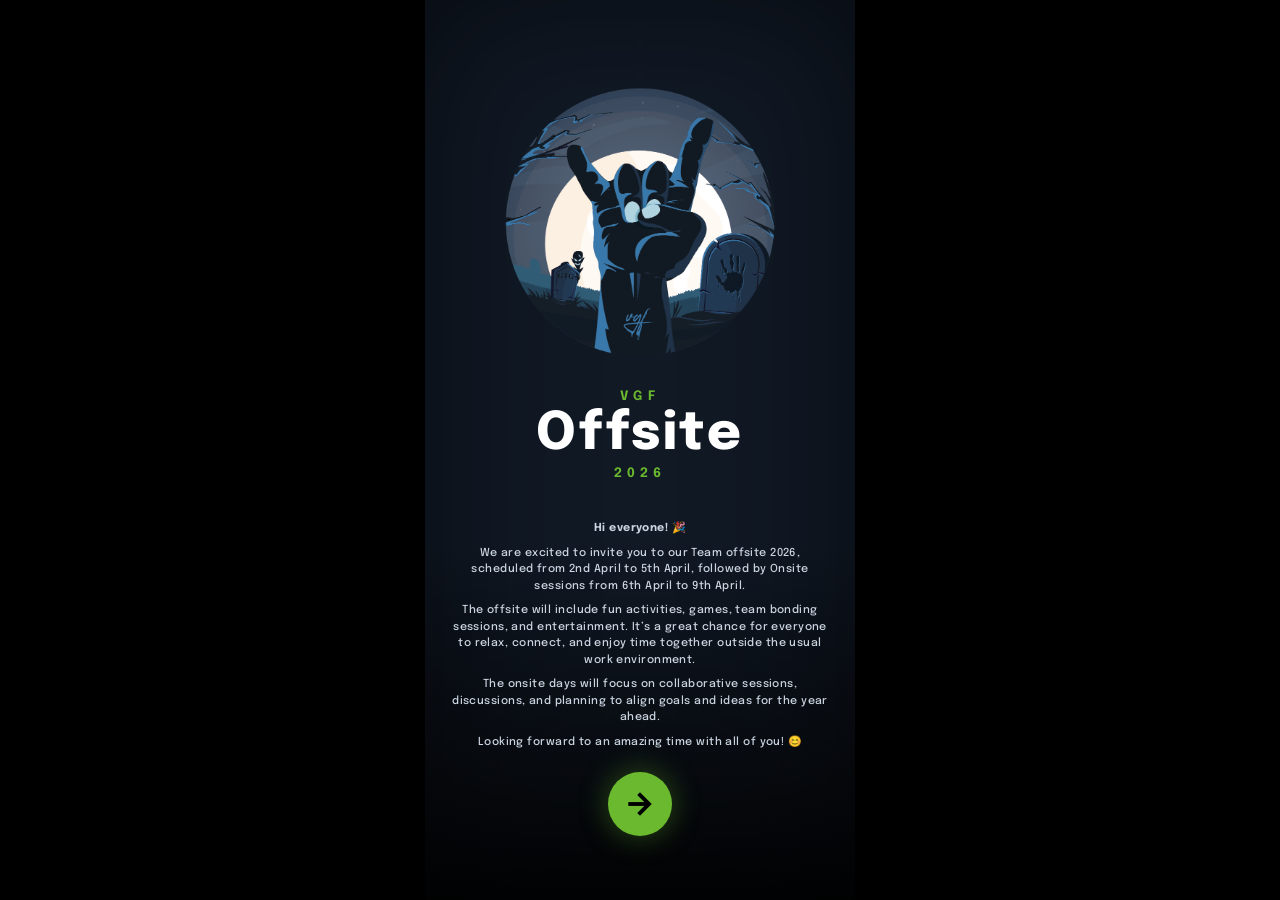
==== commit 3f7f6bda: "Center splash text, remove onsite tab, change splash bg to #111925" ====
--- a/index.html
+++ b/index.html
@@ -35,7 +35,7 @@
           <p class="splash-small-text">2026</p>
         </div>
         <div class="splash-invite"
-          style="text-align: left; max-width: 380px; font-size: 11px; line-height: 1.5; color: #cbd5e1; font-style: normal; margin-top: 12px; max-height: 40vh; overflow-y: auto;">
+          style="text-align: center; max-width: 380px; font-size: 11px; line-height: 1.5; color: #cbd5e1; font-style: normal; margin-top: 12px; max-height: 40vh; overflow-y: auto;">
           <p style="margin-bottom: 8px;"><b>Hi everyone! 🎉</b></p>
           <p style="margin-bottom: 8px;">We are excited to invite you to our Team offsite 2026, scheduled from 2nd April
             to 5th April, followed by Onsite sessions from 6th April to 9th April.</p>
@@ -113,10 +113,7 @@
             <span class="material-symbols-outlined">calendar_today</span>
           </button>
         </div>
-        <div class="schedule-tabs">
-          <button class="schedule-tab active" data-schedule="offsite">Offsite</button>
-          <button class="schedule-tab" data-schedule="onsite">Onsite</button>
-        </div>
+
         <div class="date-pills" id="offsite-dates">
           <div class="date-pill active" data-date="apr2">
             <span class="month">Apr</span>
@@ -135,28 +132,7 @@
             <span class="day">5</span>
           </div>
         </div>
-        <div class="date-pills" id="onsite-dates" style="display:none;">
-          <div class="date-pill active" data-date="apr6">
-            <span class="month">Apr</span>
-            <span class="day">6</span>
-          </div>
-          <div class="date-pill" data-date="apr7">
-            <span class="month">Apr</span>
-            <span class="day">7</span>
-          </div>
-          <div class="date-pill" data-date="apr8">
-            <span class="month">Apr</span>
-            <span class="day">8</span>
-          </div>
-          <div class="date-pill" data-date="apr9">
-            <span class="month">Apr</span>
-            <span class="day">9</span>
-          </div>
-          <div class="date-pill" data-date="apr10">
-            <span class="month">Apr</span>
-            <span class="day">10</span>
-          </div>
-        </div>
+
       </div>
 
       <div class="timeline-body">
--- a/styles.css
+++ b/styles.css
@@ -94,6 +94,7 @@
   padding: 60px 24px 48px;
   position: relative;
   overflow: hidden;
+  background: #111925;
 }
 
 .splash-content {
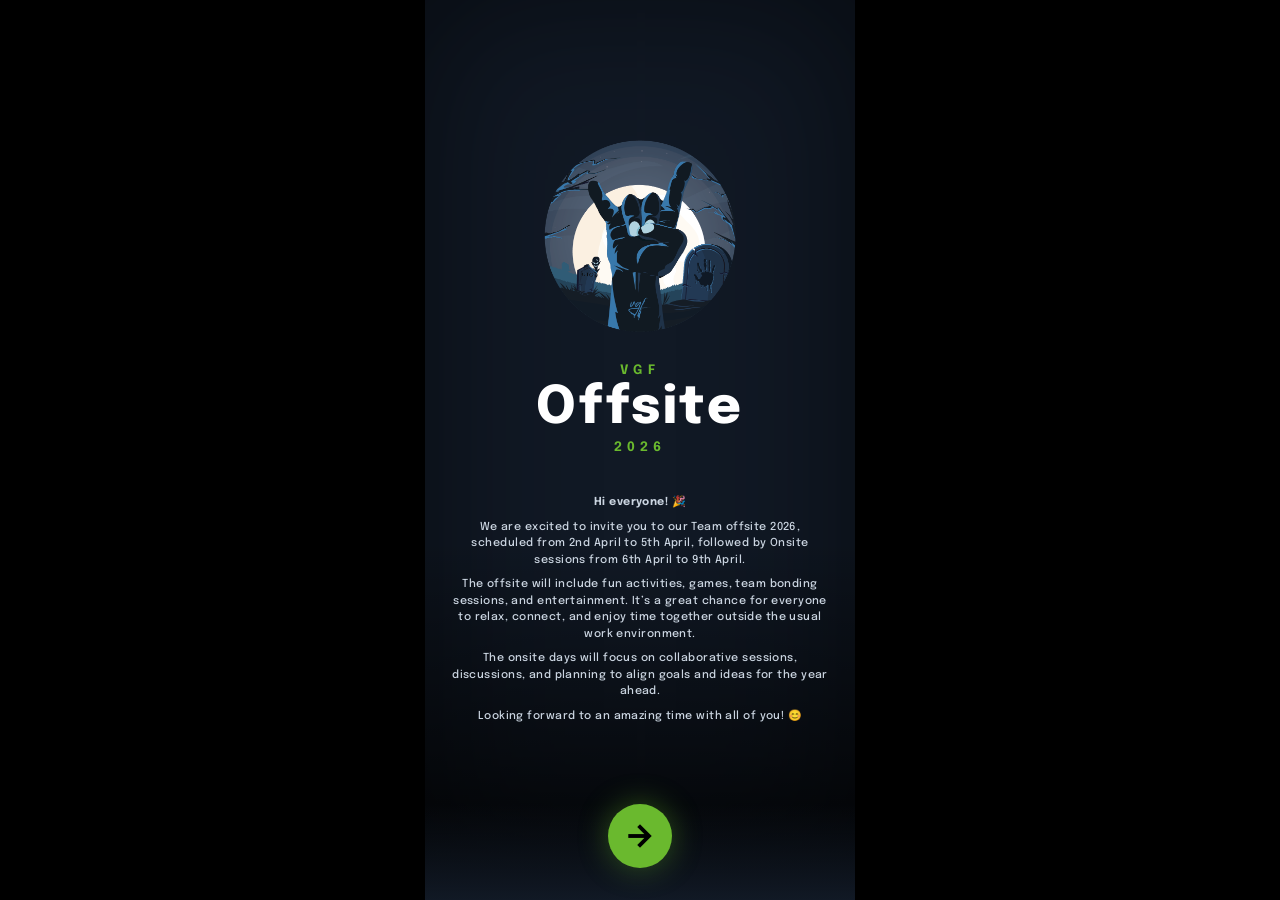
==== commit fed4f98d: "Add expense policy guideline (offsite/onsite)" ====
--- a/index.html
+++ b/index.html
@@ -138,6 +138,7 @@
       <div class="timeline-body">
         <div class="timeline-line"></div>
 
+        <!-- ===== APR 2 – Thursday ===== -->
         <div class="schedule-day" data-schedule-date="apr2">
           <div class="timeline-event animate-fade-in stagger-1">
             <div class="timeline-time-col"><span class="timeline-time">12:00</span>
@@ -178,9 +179,9 @@
             </div>
             <div class="event-card">
               <div class="event-card-header"><span class="event-tag shoot">Game</span><span
-                  class="material-symbols-outlined">sports_esports</span></div>
-              <h3>Badminton/Cricket</h3>
-              <p>Friendly matches with the team.</p>
+                  class="material-symbols-outlined">sports_cricket</span></div>
+              <h3>Cricket</h3>
+              <p>Friendly cricket matches with the team.</p>
             </div>
           </div>
           <div class="timeline-event animate-fade-in stagger-5">
@@ -188,10 +189,10 @@
               <div class="timeline-dot large"></div>
             </div>
             <div class="event-card">
-              <div class="event-card-header"><span class="event-tag shoot">Game</span><span
-                  class="material-symbols-outlined">sports_esports</span></div>
-              <h3>Guess the object</h3>
-              <p>Guess the object from the song.</p>
+              <div class="event-card-header"><span class="event-tag shoot">Activity</span><span
+                  class="material-symbols-outlined">sports_gymnastics</span></div>
+              <h3>Obstacle Course</h3>
+              <p>Team obstacle course challenge.</p>
             </div>
           </div>
           <div class="timeline-event animate-fade-in stagger-6">
@@ -217,6 +218,8 @@
             </div>
           </div>
         </div>
+
+        <!-- ===== APR 3 – Friday ===== -->
         <div class="schedule-day" data-schedule-date="apr3" style="display:none;">
           <div class="timeline-event animate-fade-in stagger-1">
             <div class="timeline-time-col"><span class="timeline-time">12:00</span>
@@ -230,58 +233,36 @@
             </div>
           </div>
           <div class="timeline-event animate-fade-in stagger-2">
-            <div class="timeline-time-col"><span class="timeline-time highlight">13:00</span>
+            <div class="timeline-time-col"><span class="timeline-time highlight">15:00</span>
               <div class="timeline-dot large"></div>
-            </div>
-            <div class="event-card">
-              <div class="event-card-header"><span class="event-tag shoot">Activity</span><span
-                  class="material-symbols-outlined">sports_gymnastics</span></div>
-              <h3>Obstacle course</h3>
-              <p>1:00 – 3:00 PM team challenge.</p>
-            </div>
-          </div>
-          <div class="timeline-event animate-fade-in stagger-3">
-            <div class="timeline-time-col"><span class="timeline-time">16:00</span>
-              <div class="timeline-dot muted"></div>
-            </div>
-            <div class="event-card">
-              <div class="event-card-header"><span class="event-tag workshop">Hi-Tea</span><span
-                  class="material-symbols-outlined">local_cafe</span></div>
-              <h3>Hi-Tea</h3>
-              <p>Refreshments and snacks.</p>
-            </div>
-          </div>
-          <div class="timeline-event animate-fade-in stagger-4">
-            <div class="timeline-time-col"><span class="timeline-time">16:30</span>
-              <div class="timeline-dot muted"></div>
             </div>
             <div class="event-card">
               <div class="event-card-header"><span class="event-tag morning">Movie</span><span
                   class="material-symbols-outlined">movie</span></div>
-              <h3>Movie</h3>
-              <p>4:30 – 7:00 PM movie screening.</p>
-            </div>
-          </div>
-          <div class="timeline-event animate-fade-in stagger-5">
-            <div class="timeline-time-col"><span class="timeline-time highlight">20:00</span>
+              <h3>Movie in Theatre</h3>
+              <p>Movie screening in the theatre.</p>
+            </div>
+          </div>
+          <div class="timeline-event animate-fade-in stagger-3">
+            <div class="timeline-time-col"><span class="timeline-time highlight">18:00</span>
               <div class="timeline-dot large"></div>
             </div>
             <div class="event-card">
-              <div class="event-card-header"><span class="event-tag shoot">Game</span><span
-                  class="material-symbols-outlined">edit</span></div>
-              <h3>Pictionary</h3>
-              <p>8:00 – 10:00 PM Pictionary.</p>
-            </div>
-          </div>
-          <div class="timeline-event animate-fade-in stagger-6">
-            <div class="timeline-time-col"><span class="timeline-time">22:00</span>
+              <div class="event-card-header"><span class="event-tag shoot">Outing</span><span
+                  class="material-symbols-outlined">water</span></div>
+              <h3>Lake</h3>
+              <p>Visit to the lake.</p>
+            </div>
+          </div>
+          <div class="timeline-event animate-fade-in stagger-4">
+            <div class="timeline-time-col"><span class="timeline-time">20:00</span>
               <div class="timeline-dot muted"></div>
             </div>
             <div class="event-card">
               <div class="event-card-header"><span class="event-tag lunch">Dinner</span><span
                   class="material-symbols-outlined">dinner_dining</span></div>
-              <h3>Dinner</h3>
-              <p>Dinner with the team.</p>
+              <h3>Dinner – Cafe De Piccolo</h3>
+              <p>Dinner at Cafe De Piccolo.</p>
             </div>
           </div>
           <div class="timeline-event animate-fade-in">
@@ -296,6 +277,8 @@
             </div>
           </div>
         </div>
+
+        <!-- ===== APR 4 – Saturday ===== -->
         <div class="schedule-day" data-schedule-date="apr4" style="display:none;">
           <div class="timeline-event animate-fade-in stagger-1">
             <div class="timeline-time-col"><span class="timeline-time">12:00</span>
@@ -315,7 +298,7 @@
             <div class="event-card">
               <div class="event-card-header"><span class="event-tag morning">Show</span><span
                   class="material-symbols-outlined">theater_comedy</span></div>
-              <h3>The VGF show</h3>
+              <h3>The VGF Show</h3>
               <p>The main event show.</p>
             </div>
           </div>
@@ -337,7 +320,7 @@
             <div class="event-card">
               <div class="event-card-header"><span class="event-tag workshop">Photo</span><span
                   class="material-symbols-outlined">photo_camera</span></div>
-              <h3>Group photo</h3>
+              <h3>Group Photo</h3>
               <p>4:30 – 5:00 PM team photo.</p>
             </div>
           </div>
@@ -348,7 +331,7 @@
             <div class="event-card">
               <div class="event-card-header"><span class="event-tag morning">Prep</span><span
                   class="material-symbols-outlined">styler</span></div>
-              <h3>Preparation time</h3>
+              <h3>Preparation Time</h3>
               <p>5:00 – 7:00 PM get ready.</p>
             </div>
           </div>
@@ -360,7 +343,7 @@
               <div class="event-card-header"><span class="event-tag shoot">Evening</span><span
                   class="material-symbols-outlined">celebration</span></div>
               <h3>The Grand Evening</h3>
-              <p>10-Min Brief Speech / DJ Night / Ghost Party / Surprise Event.</p>
+              <p>10-Min Brief Speech / DJ Night / Ghost Party.</p>
             </div>
           </div>
           <div class="timeline-event animate-fade-in">
@@ -375,6 +358,8 @@
             </div>
           </div>
         </div>
+
+        <!-- ===== APR 5 – Sunday ===== -->
         <div class="schedule-day" data-schedule-date="apr5" style="display:none;">
           <div class="timeline-event animate-fade-in stagger-1">
             <div class="timeline-time-col"><span class="timeline-time">11:00</span>
@@ -383,11 +368,12 @@
             <div class="event-card">
               <div class="event-card-header"><span class="event-tag morning">Departure</span><span
                   class="material-symbols-outlined">flight_takeoff</span></div>
-              <h3>Breakfast & departure</h3>
+              <h3>Breakfast &amp; Departure</h3>
               <p>Farewell breakfast and checkout.</p>
             </div>
           </div>
         </div>
+
 
       </div>
       <div class="timeline-glow"></div>
@@ -545,6 +531,18 @@
           </div>
           <div class="person-info">
             <p class="person-name">Anand Harish Makwana</p>
+            <p class="person-role">Pune</p>
+          </div>
+        </div>
+
+        <!-- Ankita Soni -->
+        <div class="person-card animate-fade-in stagger-3" data-category="pune">
+          <div class="person-avatar">
+            <img src="https://ui-avatars.com/api/?name=Ankita+Soni&background=random&color=fff&size=128"
+              alt="Ankita Soni" />
+          </div>
+          <div class="person-info">
+            <p class="person-name">Ankita Soni</p>
             <p class="person-role">Pune</p>
           </div>
         </div>
@@ -936,6 +934,12 @@
             <p style="color: #cbd5e1; font-size: 13px; line-height: 1.5;">&bull; If any employee cancels their travel
               ticket after it has been booked, the <strong>cancellation charges will have to be borne by the
                 employee.</strong></p>
+          </div>
+
+          <div style="margin-bottom: 32px;">
+            <h3 style="color: #65c02d; font-size: 16px; margin-bottom: 8px;">Expenses</h3>
+            <p style="color: #cbd5e1; font-size: 13px; margin-bottom: 4px; line-height: 1.5;">&bull; <strong>Offsite:</strong> All expenses will be covered by the company.</p>
+            <p style="color: #cbd5e1; font-size: 13px; line-height: 1.5;">&bull; <strong>Onsite:</strong> Employees will be responsible for their own local travel and food expenses.</p>
           </div>
         </div>
       </div>
--- a/styles.css
+++ b/styles.css
@@ -42,6 +42,7 @@
   font-family: var(--font-display);
   background-color: var(--bg-dark);
   color: #f1f5f9;
+  height: 100vh;
   height: 100dvh;
   overflow: hidden;
 }
@@ -51,6 +52,7 @@
   position: relative;
   display: flex;
   flex-direction: column;
+  height: 100vh;
   height: 100dvh;
   width: 100%;
   max-width: 430px;
@@ -63,6 +65,7 @@
 .screen {
   display: none;
   flex-direction: column;
+  min-height: 100vh;
   min-height: 100dvh;
   width: 100%;
   position: absolute;
@@ -91,9 +94,10 @@
 .splash-screen {
   align-items: center;
   justify-content: space-between;
-  padding: 60px 24px 48px;
+  padding: 40px 24px 0px;
   position: relative;
-  overflow: hidden;
+  overflow-y: auto;
+  overflow-x: hidden;
   background: #111925;
 }
 
@@ -105,6 +109,7 @@
   justify-content: center;
   width: 100%;
   z-index: 10;
+  padding-bottom: 80px;
 }
 
 /* Logo */
@@ -113,8 +118,8 @@
 }
 
 .splash-logo-img {
-  width: 280px;
-  height: 280px;
+  width: 200px;
+  height: 200px;
   object-fit: contain;
 }
 
@@ -161,11 +166,14 @@
 /* Bottom section with enter button */
 .splash-bottom {
   z-index: 10;
-  padding-bottom: 16px;
-  display: flex;
-  flex-direction: column;
-  align-items: center;
-  gap: 12px;
+  padding-bottom: 32px;
+  position: absolute;
+  bottom: 0;
+  left: 0;
+  width: 100%;
+  display: flex;
+  justify-content: center;
+  background: linear-gradient(to top, rgba(17, 25, 37, 1) 0%, rgba(17, 25, 37, 0) 100%);
 }
 
 .splash-enter-btn {
@@ -309,18 +317,18 @@
   width: 100%;
   height: 100%;
   object-fit: cover;
-  opacity: 0.5;
+  opacity: 1;
 }
 
 .home-hero-overlay {
   position: absolute;
   inset: 0;
-  background: linear-gradient(to bottom, rgba(0, 0, 0, 0) 0%, rgba(0, 0, 0, 0.9) 100%);
+  background: linear-gradient(to bottom, rgba(0, 0, 0, 0) 0%, rgba(0, 0, 0, 0.5) 100%);
 }
 
 .home-hero-content {
   position: absolute;
-  bottom: 32px;
+  bottom: 16px;
   left: 24px;
 }
 
